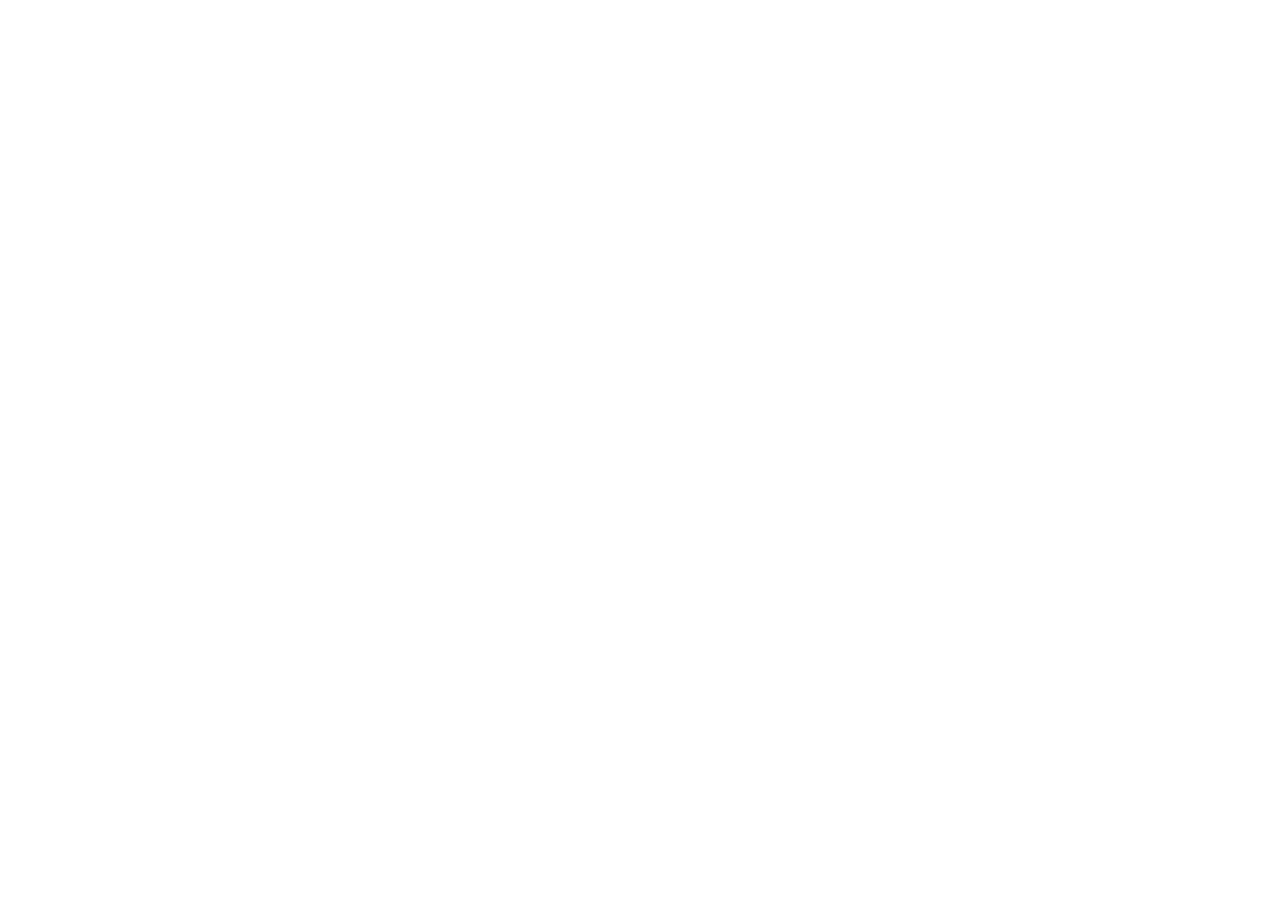
==== dmit-1530-assignment-1-start/dmit-1530-assignment-1-start/index.html @ 9fdade99 "Initial commit" ====
<!DOCTYPE html>
<html lang="en">
<head>
    <meta charset="UTF-8">
    <meta name="viewport" content="width=device-width, initial-scale=1.0">

    <!-- Additional Meta Information -->
    <meta name="author" content="">
    <meta name="description" content="">

    <title>Document</title>

    <!-- Stylesheets -->
</head>
<body>
    
</body>
</html>
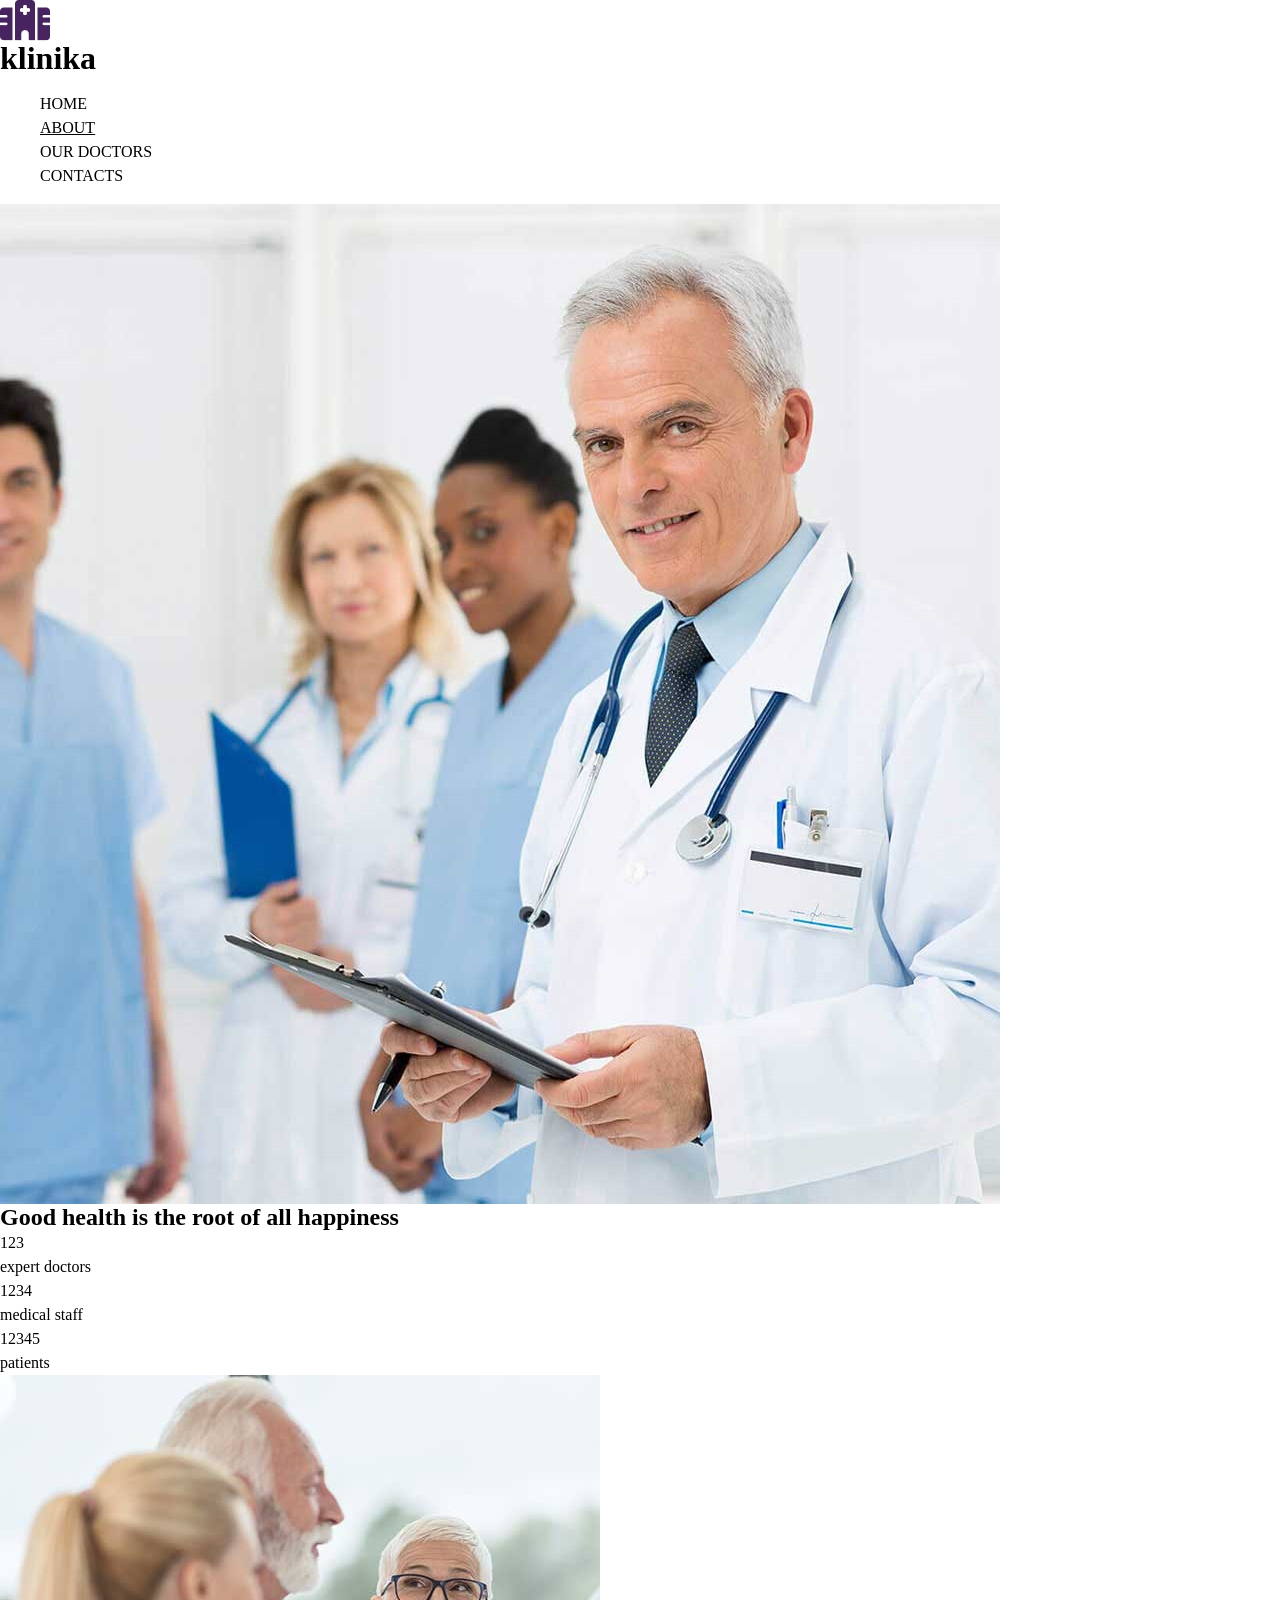
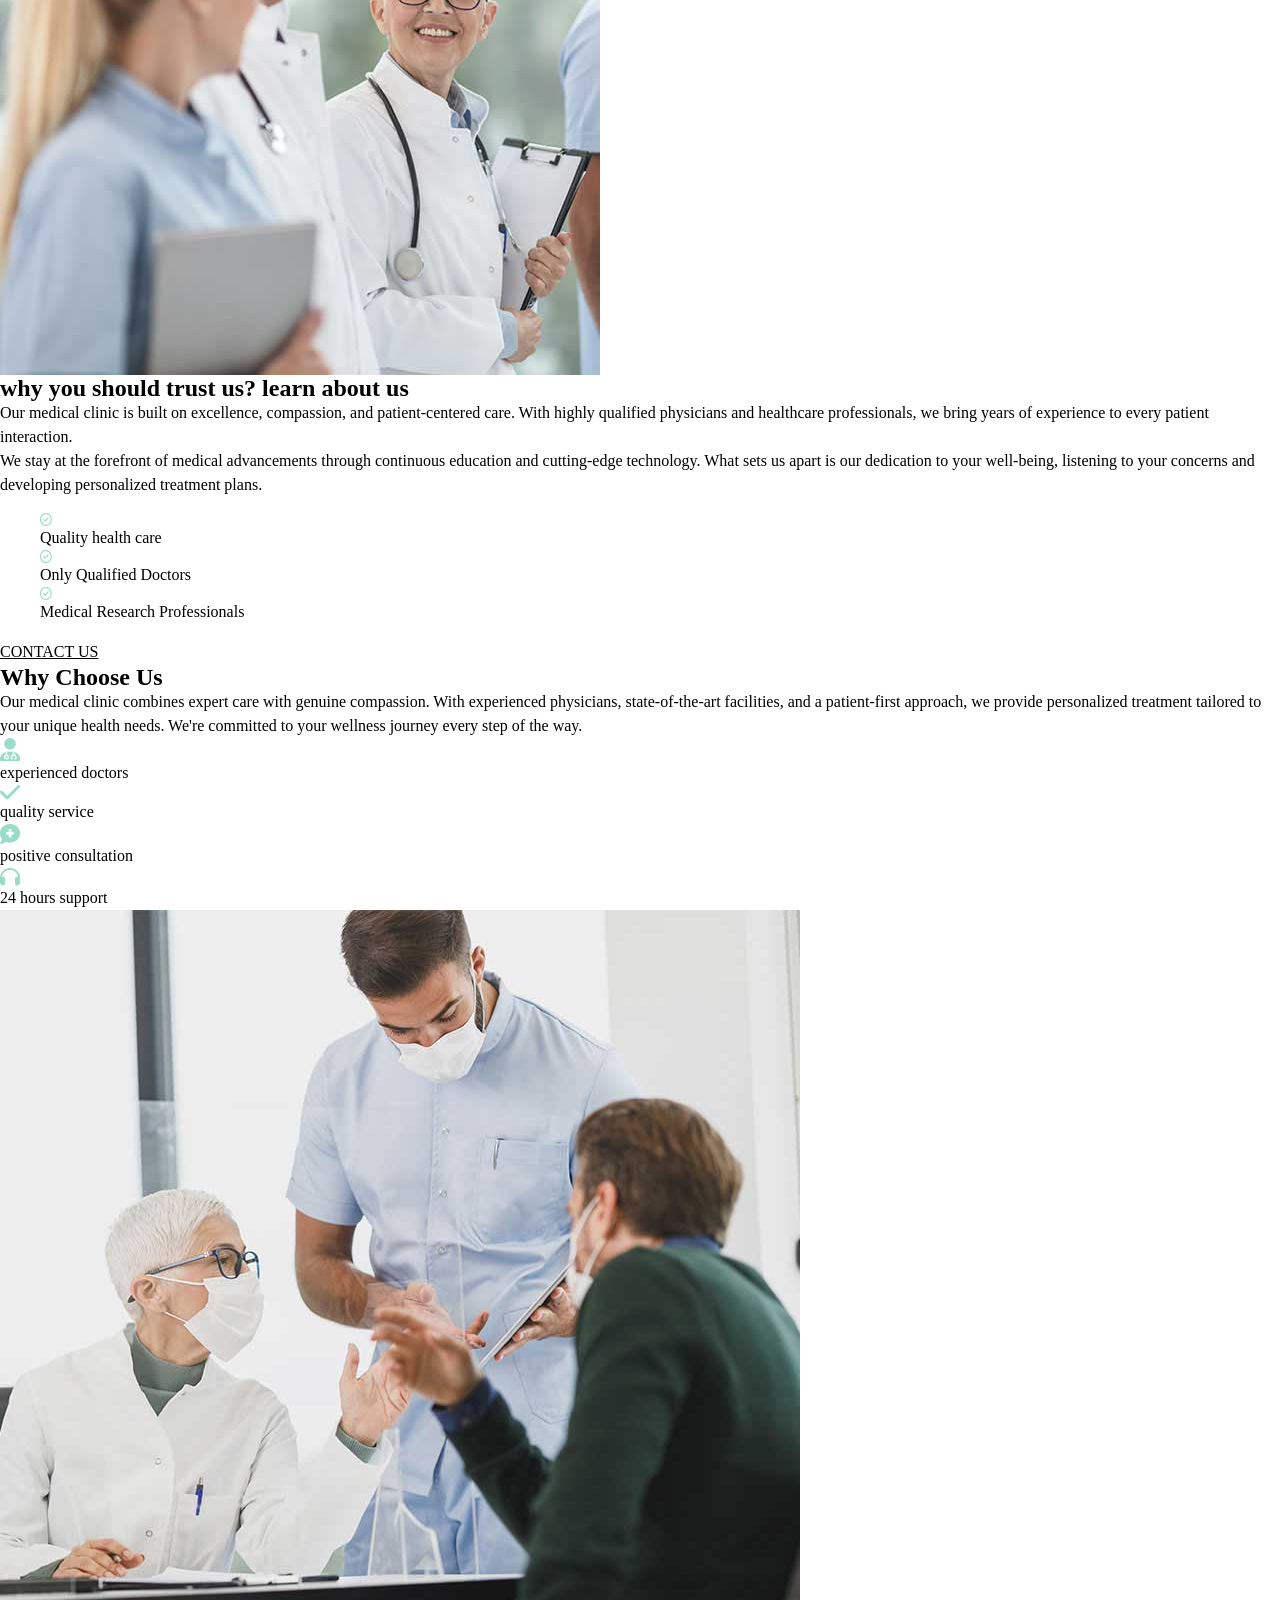
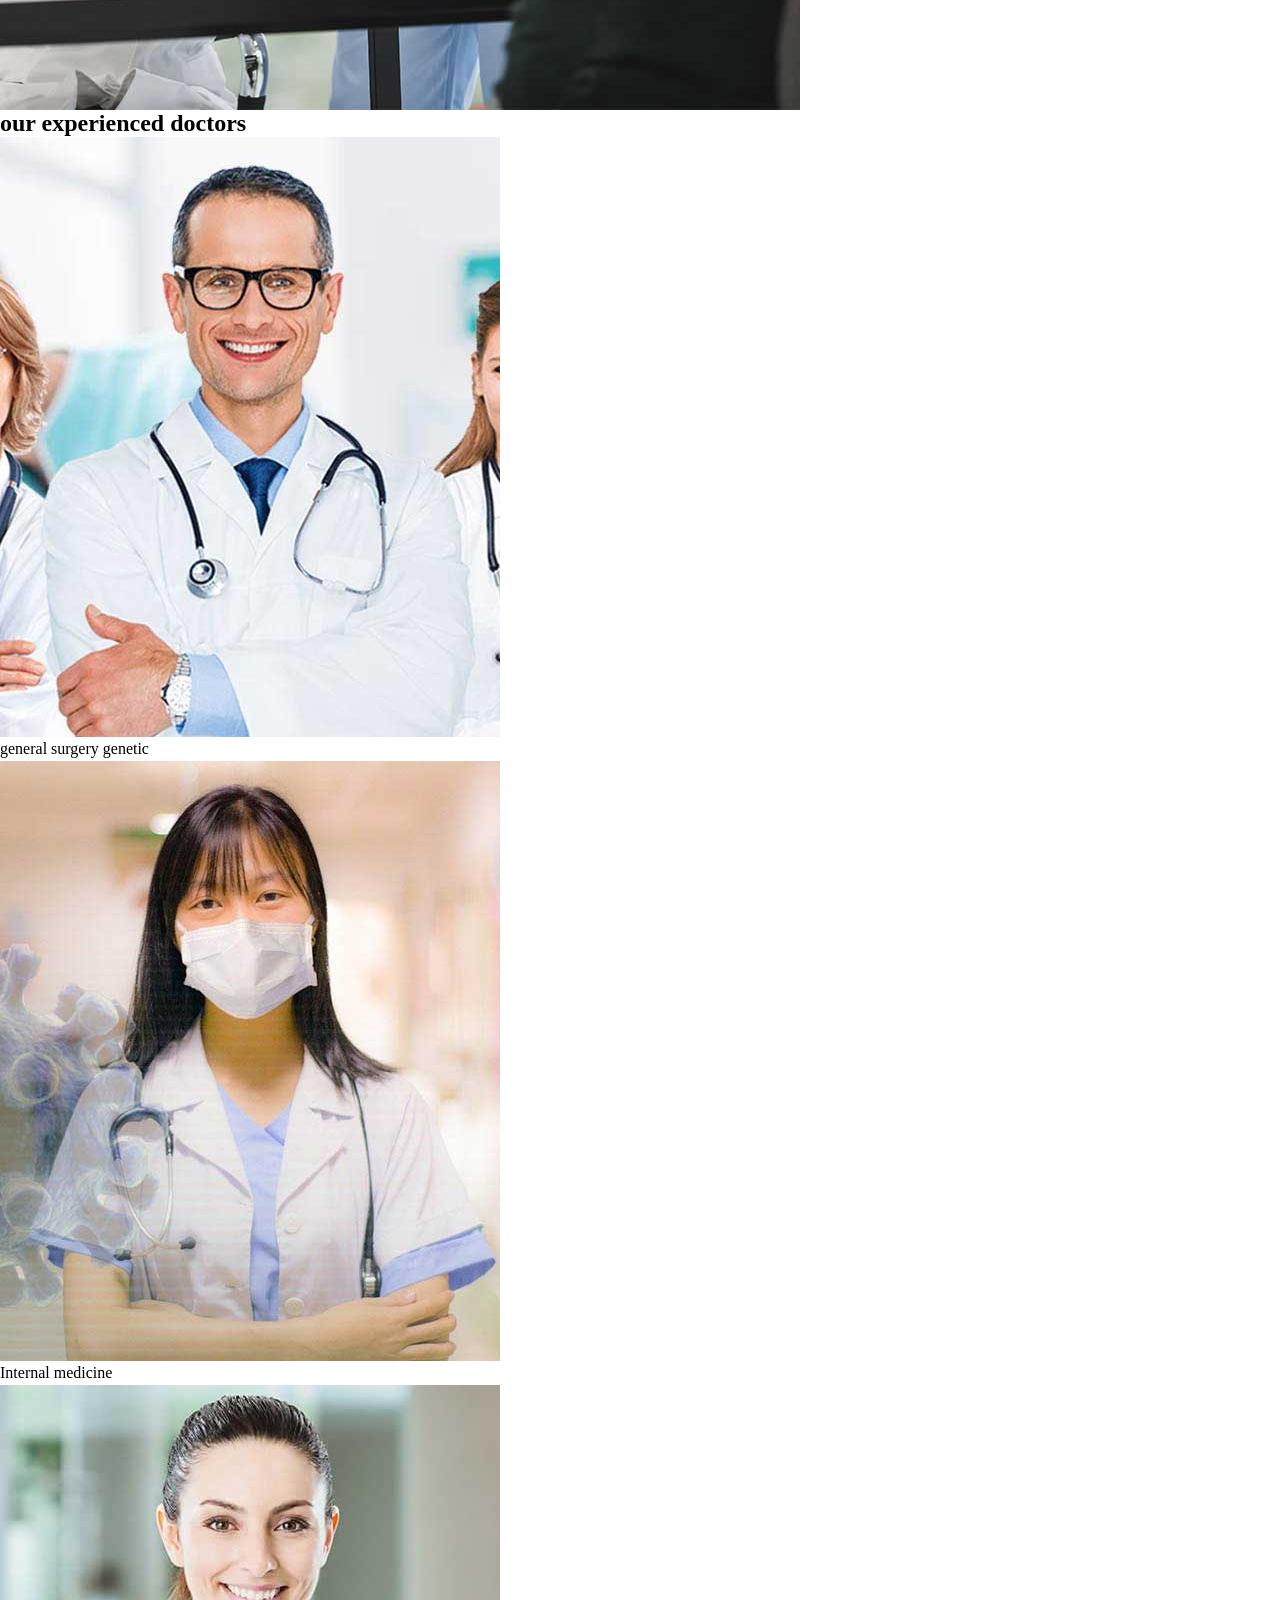
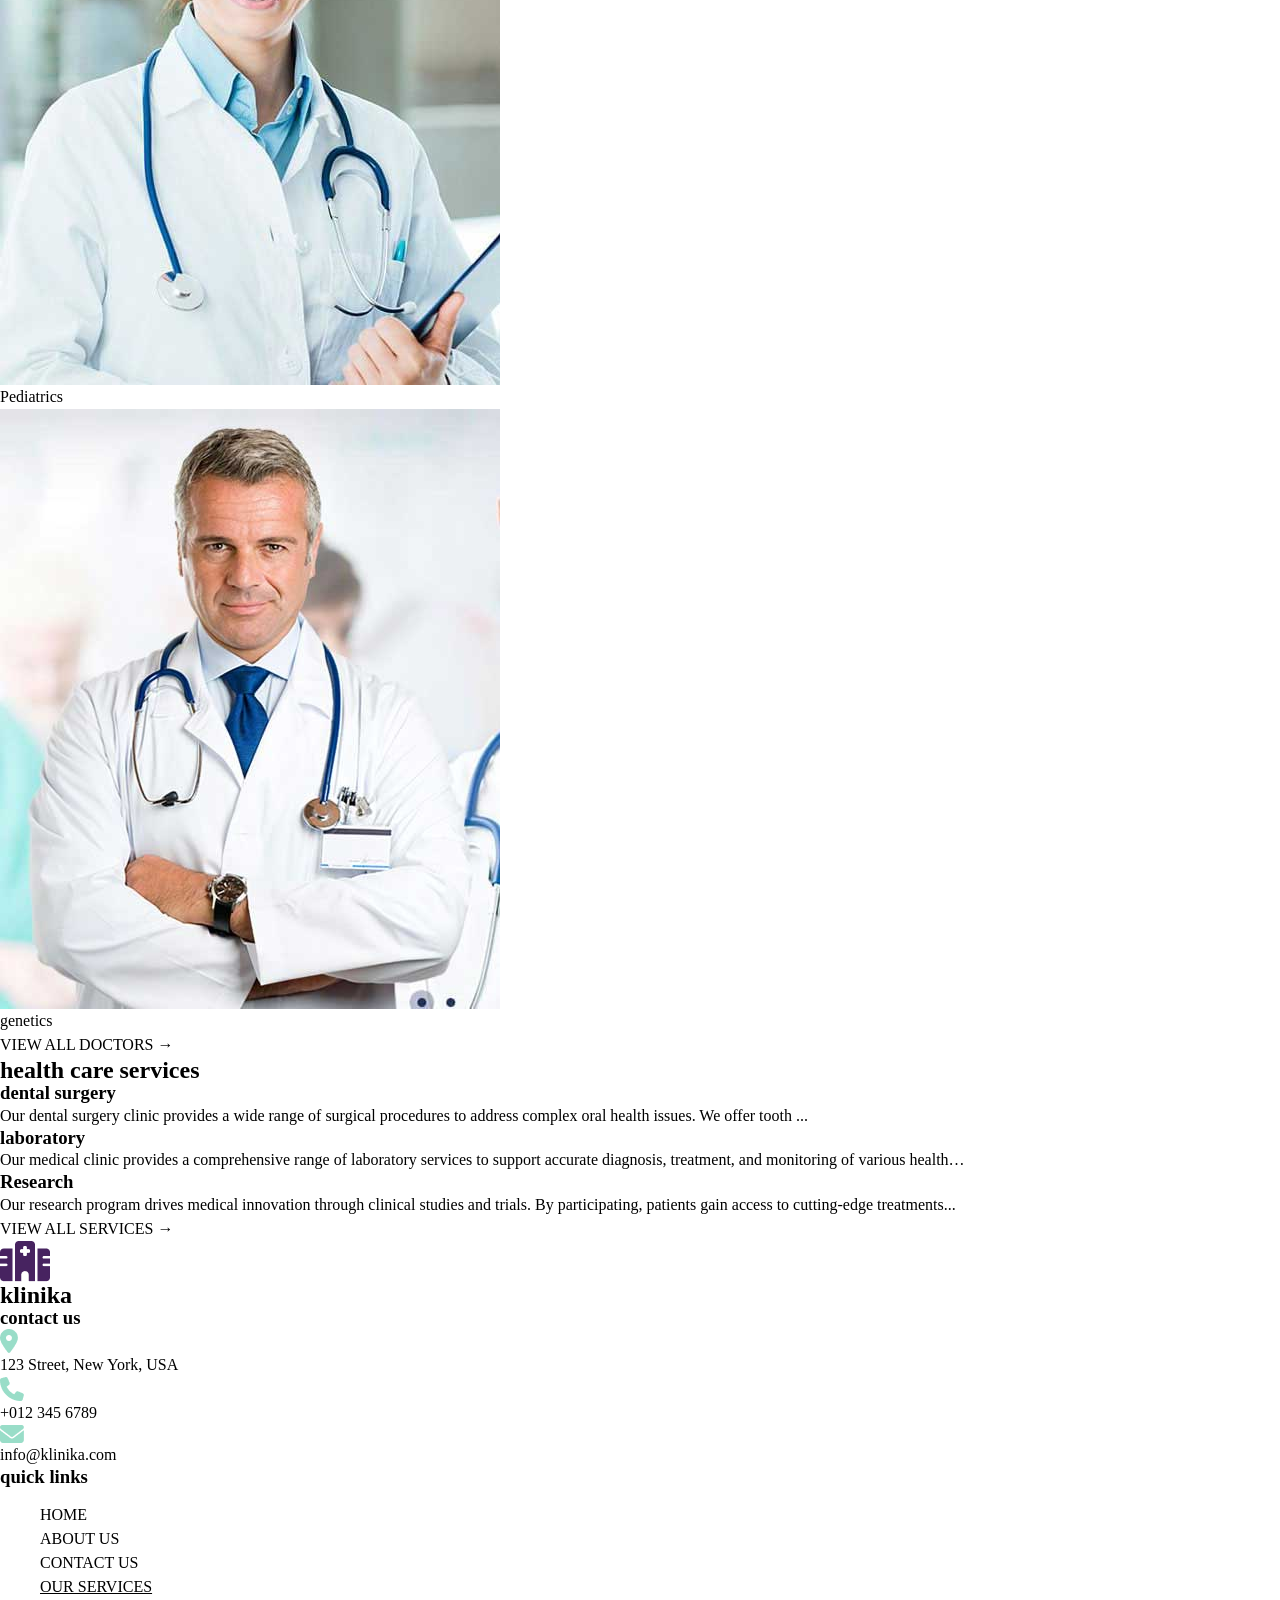
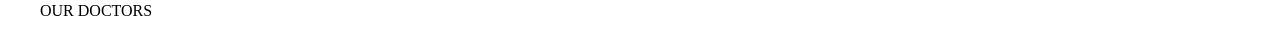
==== commit 52dc6416: "adding old code folder to new one just adding the code from previous one" ====
--- a/dmit-1530-assignment-1-start/dmit-1530-assignment-1-start/index.html
+++ b/dmit-1530-assignment-1-start/dmit-1530-assignment-1-start/index.html
@@ -1,18 +1,202 @@
 <!DOCTYPE html>
 <html lang="en">
+
 <head>
     <meta charset="UTF-8">
     <meta name="viewport" content="width=device-width, initial-scale=1.0">
 
     <!-- Additional Meta Information -->
-    <meta name="author" content="">
-    <meta name="description" content="">
-
-    <title>Document</title>
+    <meta name="author" content="mahdi">
+    <meta name="description" content="klinika">
+
+    <title>klinika</title>
 
     <!-- Stylesheets -->
+    <link rel="stylesheet" href="css/reset.css">
+    <link rel="stylesheet" href="css/styles.css">
 </head>
+
 <body>
-    
+    <header>
+        <div>
+            <img src="img/klinika-logo.png" alt="klinika's logo">
+            <h1>klinika</h1>
+            <nav>
+                <ul>
+                    <li>HOME</li>
+                    <li><a href="about-us.html" target="_self">ABOUT</a></li>
+                    <li>OUR DOCTORS</li>
+                    <li>CONTACTS</li>
+                </ul>
+            </nav>
+        </div>
+    </header>
+
+    <main>
+        <section>
+            <img src="img/doctors.jpg" alt="two doctors and two nurses">
+            <h2>Good health is the root of all happiness</h2>
+            <div>
+                <div>
+                    <p>123</p>
+                    <p>expert doctors</p>
+                </div>
+
+                <div>
+                    <p>1234</p>
+                    <p>medical staff</p>
+                </div>
+
+                <div>
+                    <p>12345</p>
+                    <p>patients</p>
+                </div>
+            </div>
+        </section>
+
+        <section>
+            <img src="img/two-doctors-one-nurse.jpg" alt="two doctors and one nurse walking and talking">
+            <h2>why you should trust us? learn about us</h2>
+            <p>Our medical clinic is built on excellence, compassion, and patient-centered care. With highly qualified
+                physicians and healthcare professionals, we bring years of experience to every patient interaction.</p>
+
+            <p>We stay at the forefront of medical advancements through continuous education and cutting-edge
+                technology. What sets us apart is our dedication to your well-being, listening to your concerns and
+                developing personalized treatment plans.</p>
+
+            <ul>
+                <div>
+                    <img src="img/circular-checkbox.png" alt="circular checkbox icon">
+                    <li>Quality health care</li>
+                </div>
+
+                <div>
+                    <img src="img/circular-checkbox.png" alt="circular checkbox icon">
+                    <li>Only Qualified Doctors</li>
+                </div>
+
+                <div>
+                    <img src="img/circular-checkbox.png" alt="circular checkbox icon">
+                    <li>Medical Research Professionals</li>
+                </div>
+            </ul>
+
+            <a href="">CONTACT US</a>
+        </section>
+
+        <section>
+            <h2>Why Choose Us</h2>
+            <p>Our medical clinic combines expert care with genuine compassion. With experienced physicians,
+                state-of-the-art facilities, and a patient-first approach, we provide personalized treatment tailored to
+                your unique health needs. We're committed to your wellness journey every step of the way.</p>
+
+            <div>
+                <div>
+                    <img src="img/person-icon.png" alt="icon of a person">
+                    <p>experienced doctors</p>
+                </div>
+
+                <div>
+                    <img src="img/check-mark-icon.png" alt="check mark icon">
+                    <p>quality service</p>
+                </div>
+                <div>
+                    <img src="img/speech-bubble-icon.png" alt="icon of a speech bubble">
+                    <p>positive consultation</p>
+                </div>
+                <div>
+                    <img src="img/headset-icon.png" alt="icon of a headset">
+                    <p>24 hours support</p>
+                </div>
+            </div>
+
+            <img src="img/doctor-nurse-patient.jpg" alt="doctor and nurse talking with a patient">
+        </section>
+
+        <section>
+            <h2>our experienced doctors</h2>
+
+            <div>
+                <img src="img/doctor-abram.jpg" alt="doctor abram">
+                <p>general surgery genetic</p>
+            </div>
+            <div>
+                <img src="img/doctor-blooms.jpg" alt="Doctor Blooms">
+                <P>Internal medicine</P>
+            </div>
+            <div>
+                <img src="img/doctor-carre.jpg" alt="Doctor Carre">
+                <p>Pediatrics</p>
+            </div>
+            <div>
+                <img src="img/doctor-davis.jpg" alt="Doctor Davis">
+                <p>genetics</p>
+            </div>
+
+            <p>VIEW ALL DOCTORS &rarr;</p>
+        </section>
+
+        <section>
+            <h2>health care services</h2>
+
+            <section>
+                <h3>dental surgery</h3>
+                <p>Our dental surgery clinic provides a wide range of surgical procedures to address complex oral health
+                    issues. We offer tooth ...</p>
+            </section>
+            <section>
+                <h3>laboratory</h3>
+                <p>Our medical clinic provides a comprehensive range of laboratory services to support accurate
+                    diagnosis, treatment, and monitoring of various health…</p>
+            </section>
+            <section>
+                <h3>Research</h3>
+                <p>Our research program drives medical innovation through clinical studies and trials. By participating,
+                    patients gain access to cutting-edge treatments...</p>
+            </section>
+
+            <p>VIEW ALL SERVICES &rarr;</p>
+        </section>
+    </main>
+
+    <footer>
+        <div>
+            <img src="img/klinika-logo.png" alt="klinika's logo">
+            <h2>klinika</h2>
+        </div>
+
+        <section>
+            <h3>contact us</h3>
+
+            <div>
+                <img src="img/location-icon.png" alt="location icon">
+                <p>123 Street, New York, USA</p>
+            </div>
+
+            <div>
+                <img src="img/phone-icon.png" alt="phone icon">
+                <p>+012 345 6789</p>
+            </div>
+
+            <div>
+                <img src="img/email-icon.png" alt="email icon">
+                <p>info@klinika.com</p>
+            </div>
+        </section>
+
+        <section>
+            <h3>quick links</h3>
+            <nav>
+                <ul>
+                    <li>HOME</li>
+                    <li>ABOUT US</li>
+                    <li>CONTACT US</li>
+                    <li><a href="about-us.html" target="_self">OUR SERVICES</a></li>
+                    <li>OUR DOCTORS</li>
+                </ul>
+            </nav>
+        </section>
+    </footer>
 </body>
+
 </html>
--- a/dmit-1530-assignment-1-start/dmit-1530-assignment-1-start/css/styles.css
+++ b/dmit-1530-assignment-1-start/dmit-1530-assignment-1-start/css/styles.css
@@ -0,0 +1,17 @@
+:root {
+    --background: white;
+
+    --inner-background: #472360;
+
+    --text: #1E2019;
+
+    --texts-background: #F8F2F8;
+
+    --icons: #99DDC8;
+
+    --close-purple: #DDC4DD;
+
+    --card-texts: #EFF5FF;
+
+    --nth-text: #1B2C51;
+}
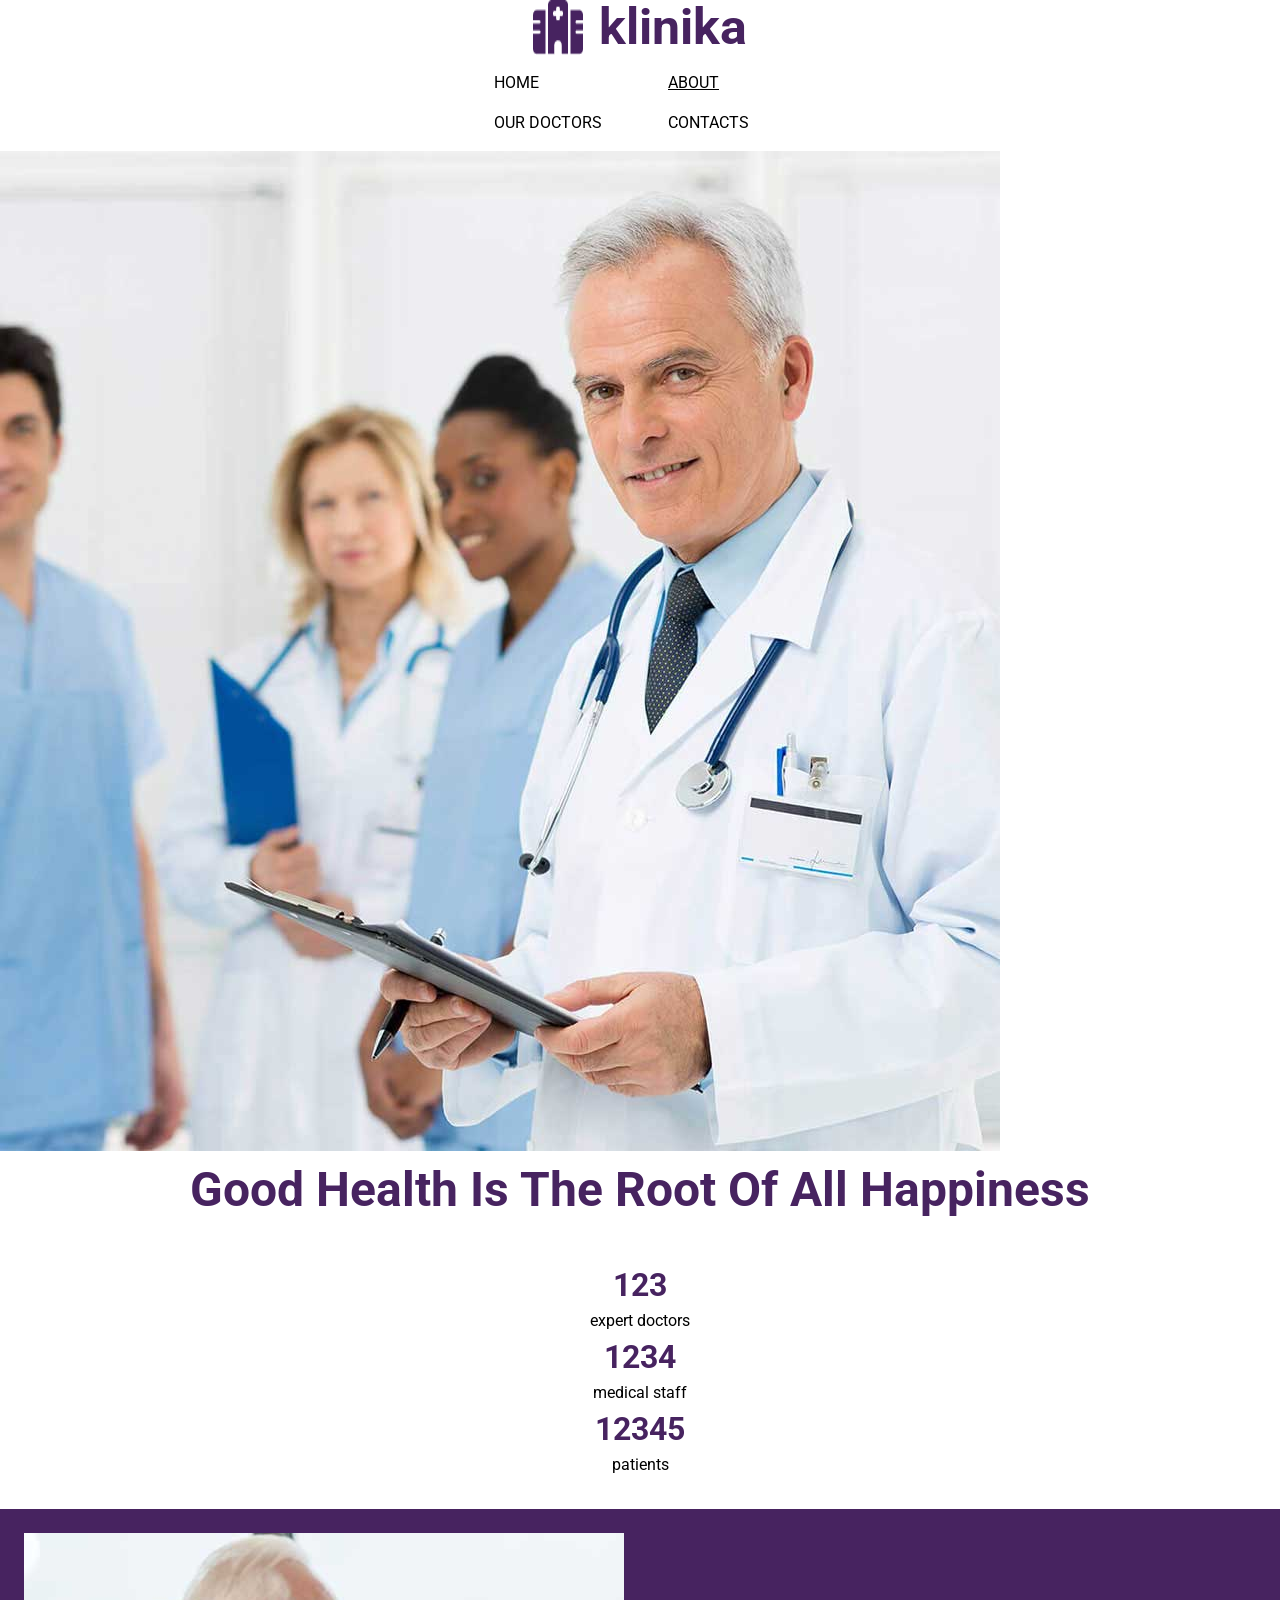
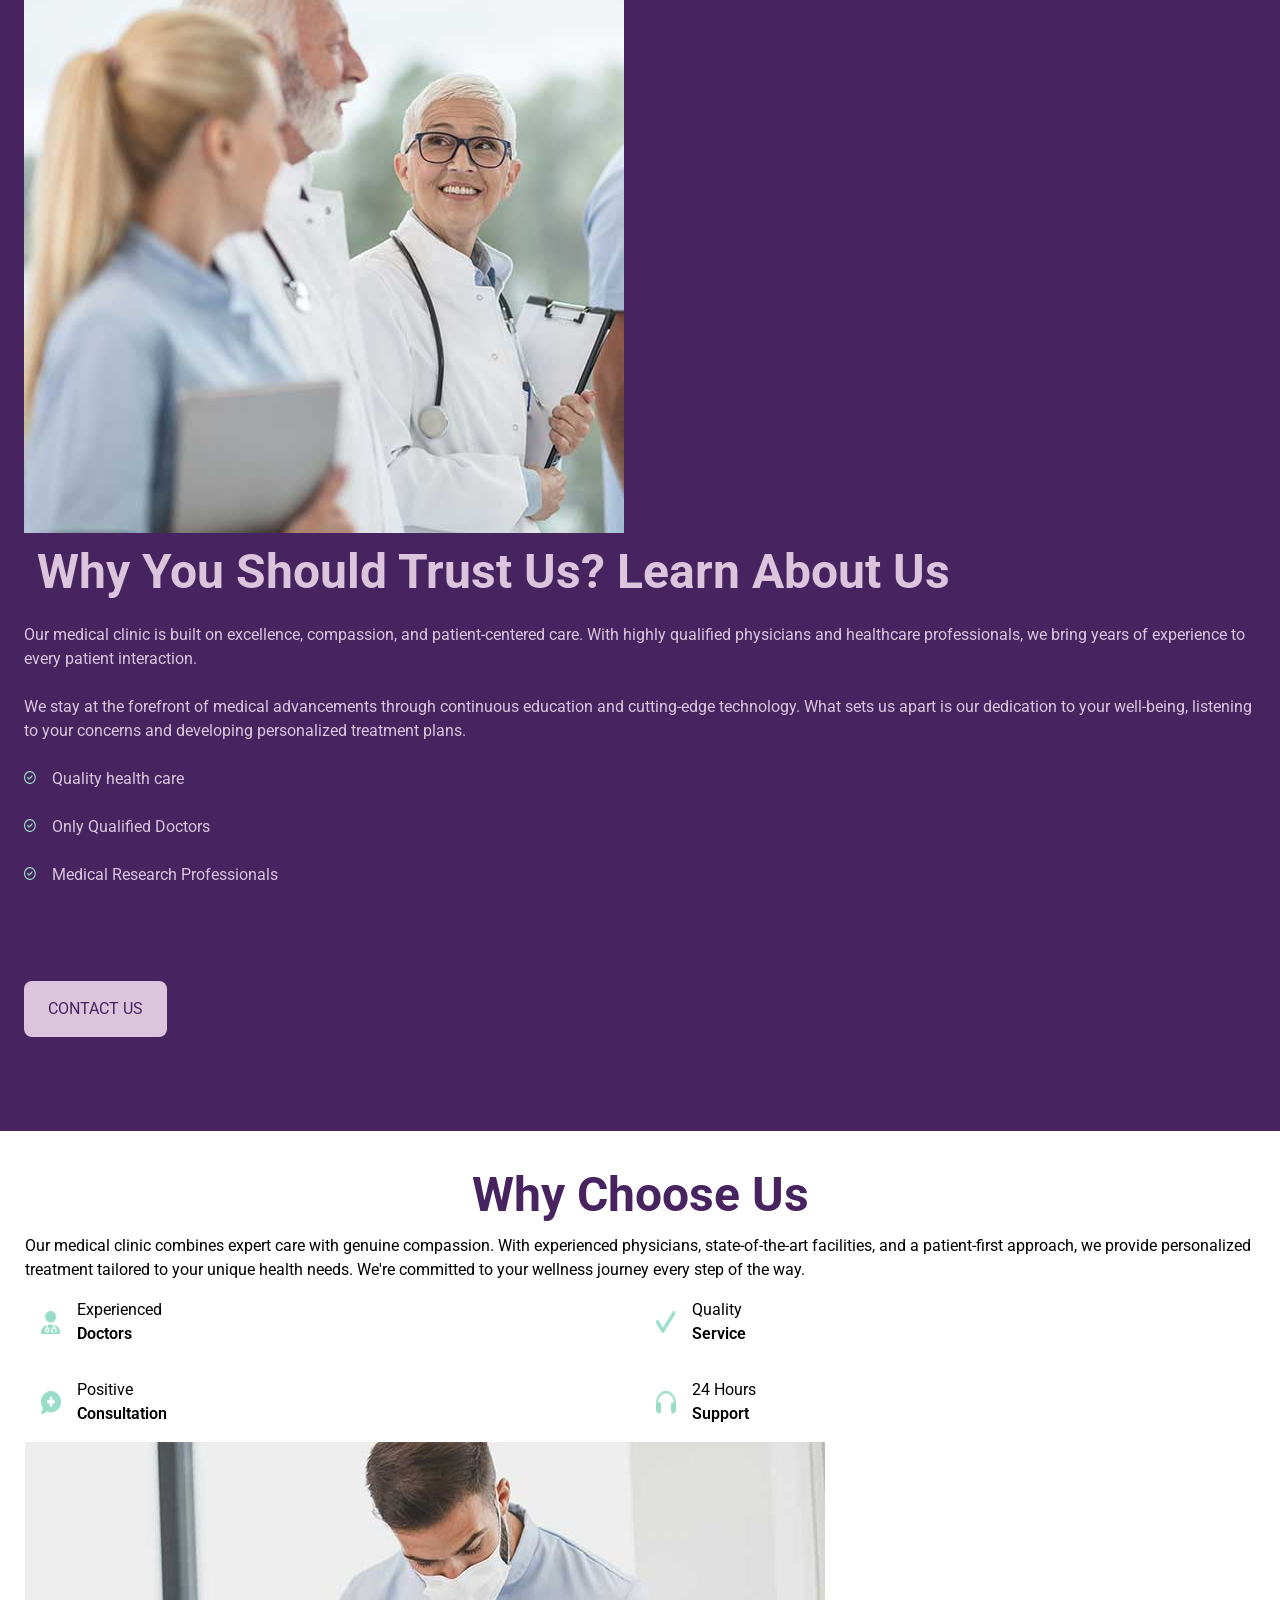
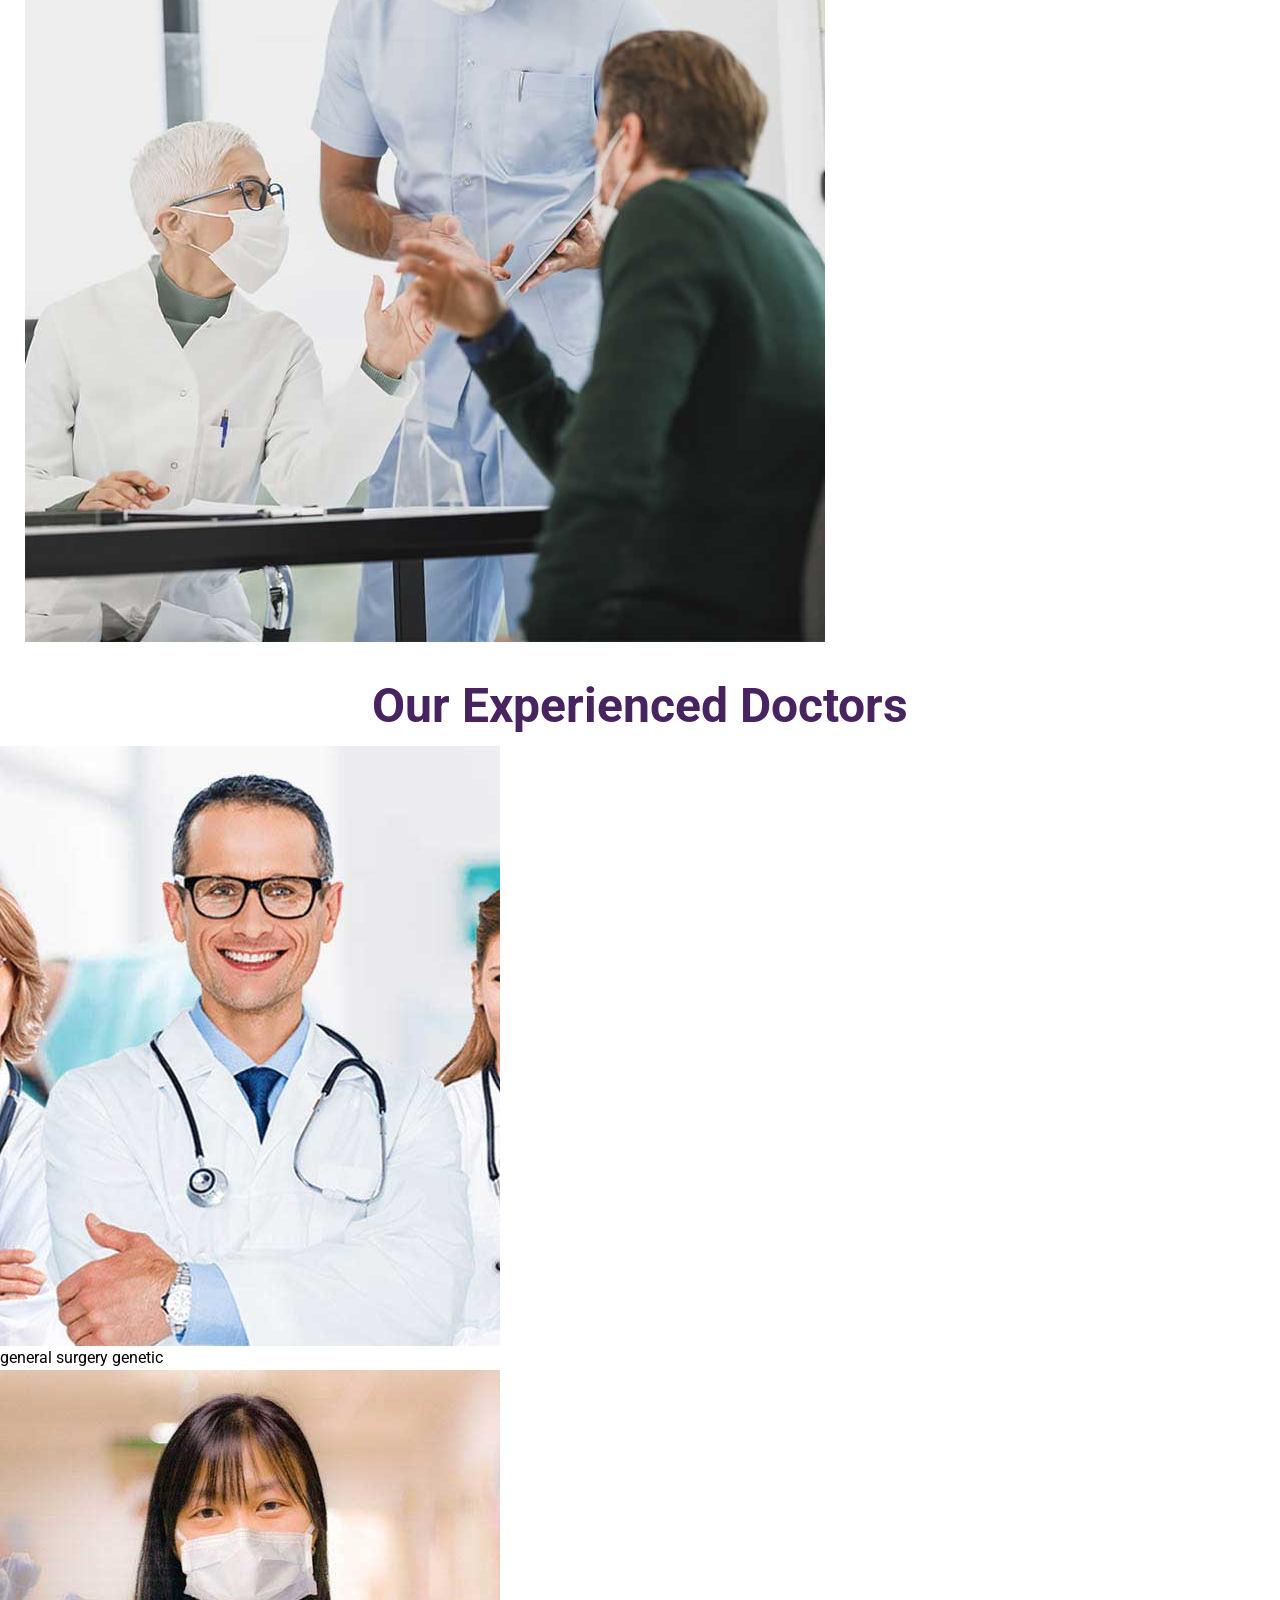
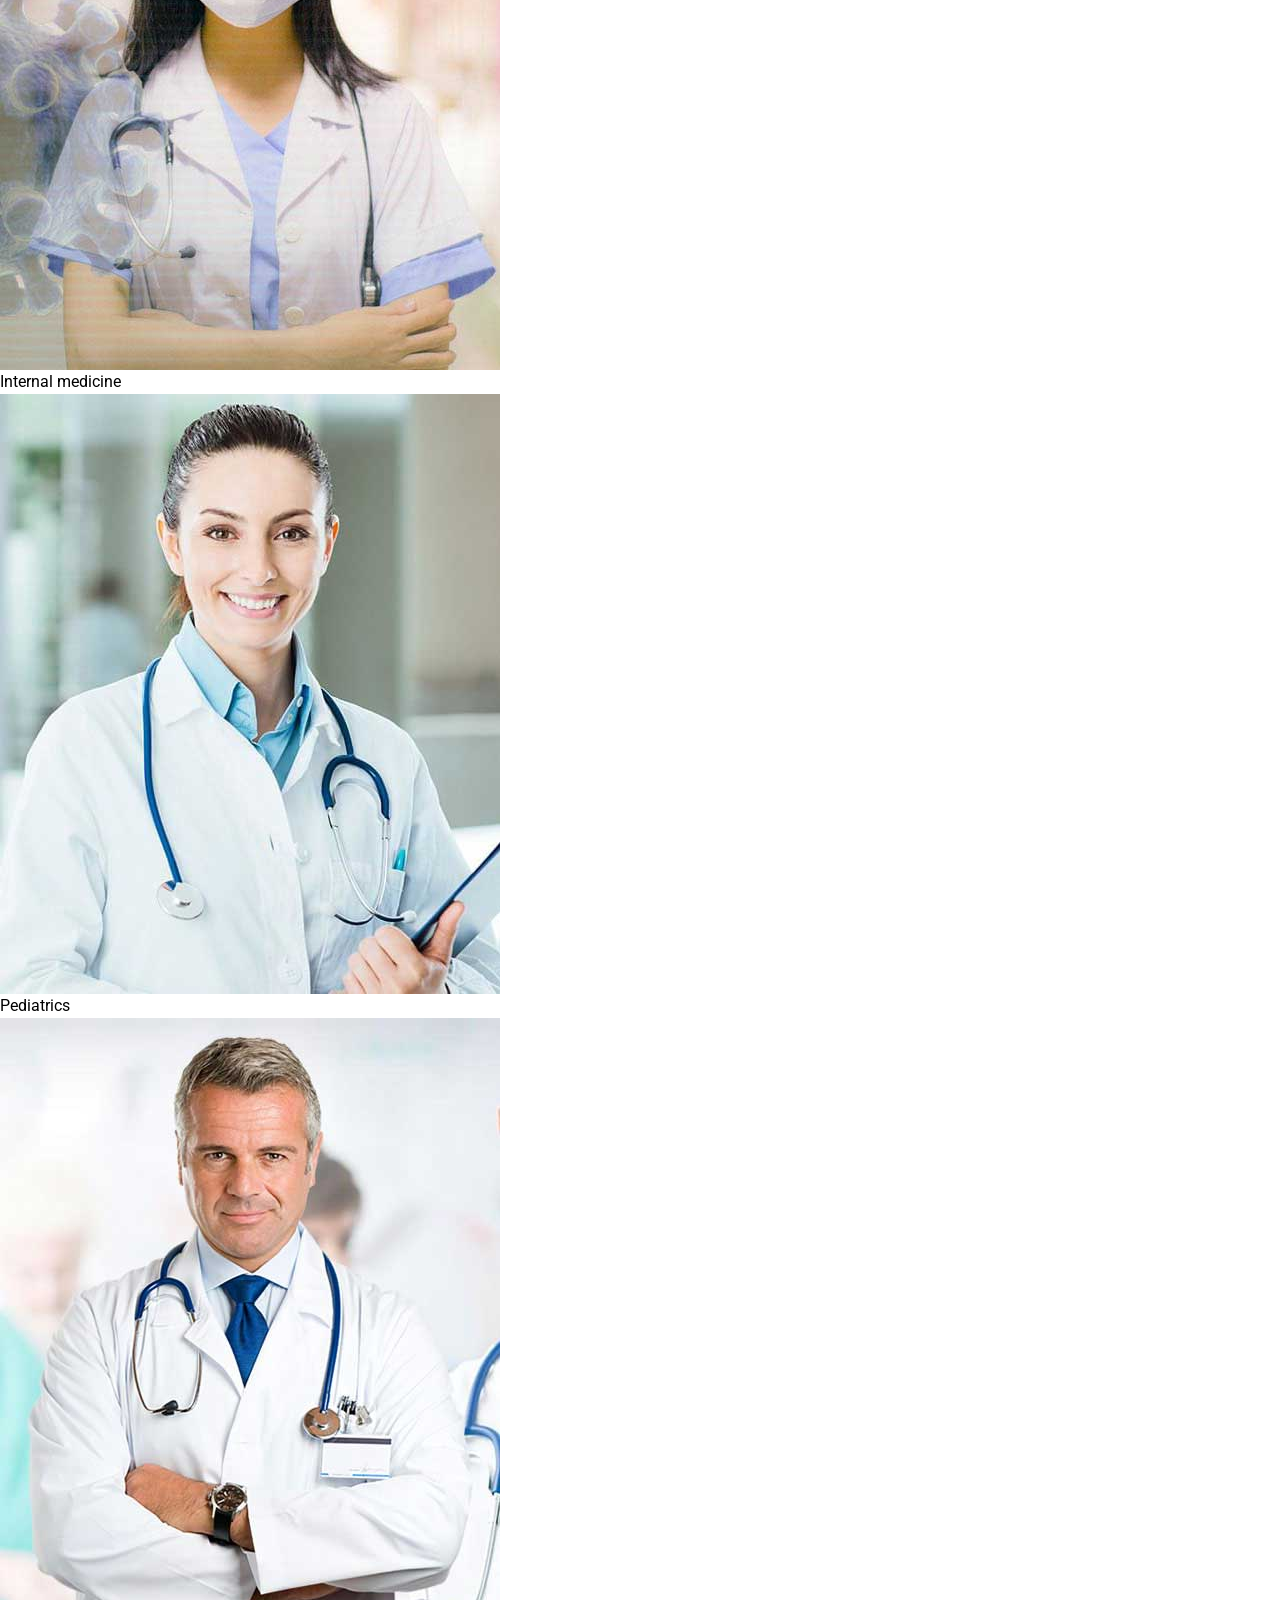
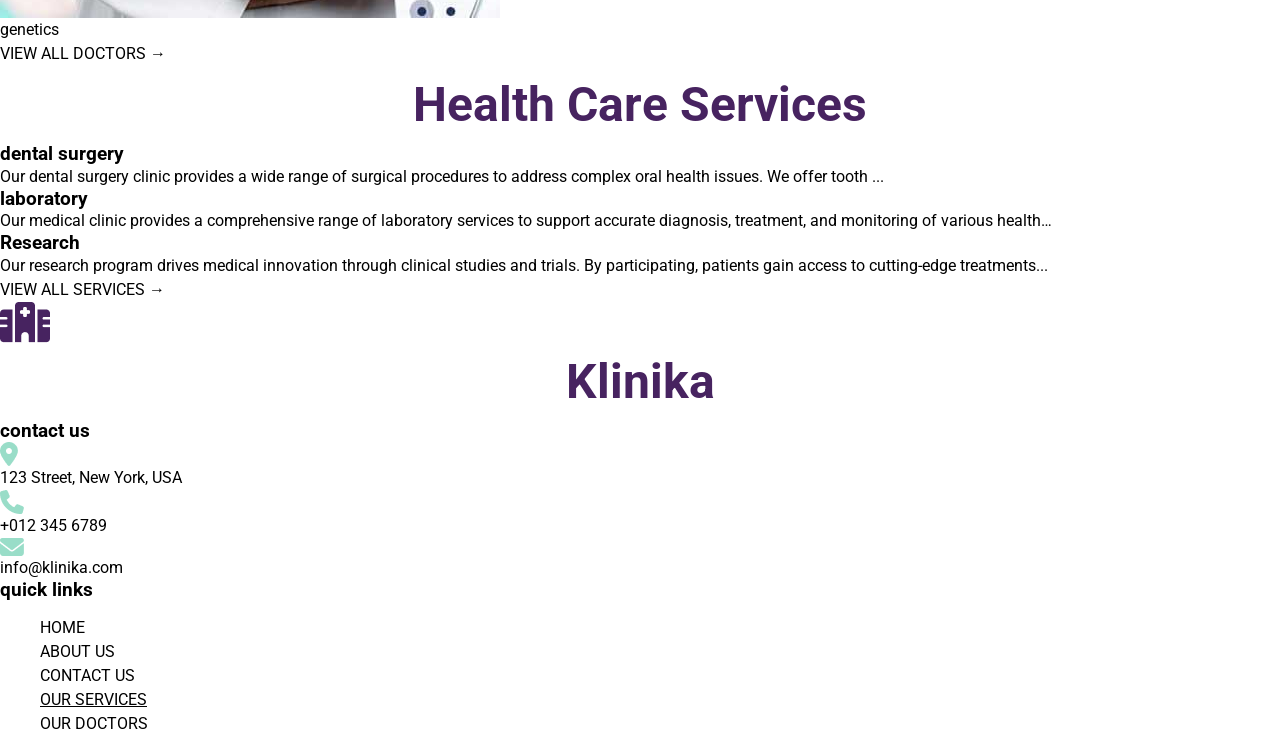
==== commit 32dbe94d: "a ton of changes. css addition. adding class names, rewriting html for styling purposes too many cha" ====
--- a/dmit-1530-assignment-1-start/dmit-1530-assignment-1-start/index.html
+++ b/dmit-1530-assignment-1-start/dmit-1530-assignment-1-start/index.html
@@ -14,13 +14,20 @@
     <!-- Stylesheets -->
     <link rel="stylesheet" href="css/reset.css">
     <link rel="stylesheet" href="css/styles.css">
+
+    <link rel="preconnect" href="https://fonts.googleapis.com">
+    <link rel="preconnect" href="https://fonts.gstatic.com" crossorigin>
+    <link href="https://fonts.googleapis.com/css2?family=Roboto:ital,wght@0,100..900;1,100..900&display=swap"
+        rel="stylesheet">
 </head>
 
 <body>
-    <header>
-        <div>
-            <img src="img/klinika-logo.png" alt="klinika's logo">
-            <h1>klinika</h1>
+    <div class="container">
+        <header>
+            <div>
+                <img src="img/klinika-logo.png" alt="klinika's logo">
+                <h1>klinika</h1>
+            </div>
             <nav>
                 <ul>
                     <li>HOME</li>
@@ -29,174 +36,155 @@
                     <li>CONTACTS</li>
                 </ul>
             </nav>
-        </div>
-    </header>
+        </header>
+        <main>
+            <section>
+                <img src="img/doctors.jpg" alt="two doctors and two nurses">
+                <h2>Good health is the root of all happiness</h2>
+                <div class="numbers">
+                    <div>
+                        <p>123</p>
+                        <p>expert doctors</p>
+                    </div>
+                    <div>
+                        <p>1234</p>
+                        <p>medical staff</p>
+                    </div>
+                    <div>
+                        <p>12345</p>
+                        <p>patients</p>
+                    </div>
+                </div>
+            </section>
+            <section class="us">
+                <img src="img/two-doctors-one-nurse.jpg" alt="two doctors and one nurse walking and talking">
+                <h2>why you should trust us? learn about us</h2>
+                <p>Our medical clinic is built on excellence, compassion, and patient-centered care. With highly
+                    qualified
+                    physicians and healthcare professionals, we bring years of experience to every patient interaction.
+                </p>
+                <p>We stay at the forefront of medical advancements through continuous education and cutting-edge
+                    technology. What sets us apart is our dedication to your well-being, listening to your concerns and
+                    developing personalized treatment plans.</p>
+                <div class="flex">
+                    <div>
+                        <img src="img/circular-checkbox.png" alt="circular checkbox icon">
+                        <p>Quality health care</p>
+                    </div>
+                    <div>
+                        <img src="img/circular-checkbox.png" alt="circular checkbox icon">
+                        <p>Only Qualified Doctors</p>
+                    </div>
+                    <div>
+                        <img src="img/circular-checkbox.png" alt="circular checkbox icon">
+                        <p>Medical Research Professionals</p>
+                    </div>
 
-    <main>
-        <section>
-            <img src="img/doctors.jpg" alt="two doctors and two nurses">
-            <h2>Good health is the root of all happiness</h2>
-            <div>
+                    <a href="#">CONTACT US</a>
+                </div>
+            </section>
+            <section class="choose-us">
+                <h2>Why Choose Us</h2>
+                <p>Our medical clinic combines expert care with genuine compassion. With experienced physicians,
+                    state-of-the-art facilities, and a patient-first approach, we provide personalized treatment
+                    tailored to
+                    your unique health needs. We're committed to your wellness journey every step of the way.</p>
+                <div class="icons">
+                    <div>
+                        <img src="img/person-icon.png" alt="icon of a person">
+                        <p>experienced <span>doctors</span></p>
+                    </div>
+                    <div>
+                        <img src="img/check-mark-icon.png" alt="check mark icon">
+                        <p>quality <span>service</span></p>
+                    </div>
+                    <div>
+                        <img src="img/speech-bubble-icon.png" alt="icon of a speech bubble">
+                        <p>positive <span>consultation</span></p>
+                    </div>
+                    <div>
+                        <img src="img/headset-icon.png" alt="icon of a headset">
+                        <p>24 hours <span>support</span></p>
+                    </div>
+                </div>
+                <img src="img/doctor-nurse-patient.jpg" alt="doctor and nurse talking with a patient">
+            </section>
+            <section>
+                <h2>our experienced doctors</h2>
                 <div>
-                    <p>123</p>
-                    <p>expert doctors</p>
-                </div>
-
-                <div>
-                    <p>1234</p>
-                    <p>medical staff</p>
-                </div>
-
-                <div>
-                    <p>12345</p>
-                    <p>patients</p>
-                </div>
-            </div>
-        </section>
-
-        <section>
-            <img src="img/two-doctors-one-nurse.jpg" alt="two doctors and one nurse walking and talking">
-            <h2>why you should trust us? learn about us</h2>
-            <p>Our medical clinic is built on excellence, compassion, and patient-centered care. With highly qualified
-                physicians and healthcare professionals, we bring years of experience to every patient interaction.</p>
-
-            <p>We stay at the forefront of medical advancements through continuous education and cutting-edge
-                technology. What sets us apart is our dedication to your well-being, listening to your concerns and
-                developing personalized treatment plans.</p>
-
-            <ul>
-                <div>
-                    <img src="img/circular-checkbox.png" alt="circular checkbox icon">
-                    <li>Quality health care</li>
-                </div>
-
-                <div>
-                    <img src="img/circular-checkbox.png" alt="circular checkbox icon">
-                    <li>Only Qualified Doctors</li>
-                </div>
-
-                <div>
-                    <img src="img/circular-checkbox.png" alt="circular checkbox icon">
-                    <li>Medical Research Professionals</li>
-                </div>
-            </ul>
-
-            <a href="">CONTACT US</a>
-        </section>
-
-        <section>
-            <h2>Why Choose Us</h2>
-            <p>Our medical clinic combines expert care with genuine compassion. With experienced physicians,
-                state-of-the-art facilities, and a patient-first approach, we provide personalized treatment tailored to
-                your unique health needs. We're committed to your wellness journey every step of the way.</p>
-
-            <div>
-                <div>
-                    <img src="img/person-icon.png" alt="icon of a person">
-                    <p>experienced doctors</p>
-                </div>
-
-                <div>
-                    <img src="img/check-mark-icon.png" alt="check mark icon">
-                    <p>quality service</p>
+                    <img src="img/doctor-abram.jpg" alt="doctor abram">
+                    <p>general surgery genetic</p>
                 </div>
                 <div>
-                    <img src="img/speech-bubble-icon.png" alt="icon of a speech bubble">
-                    <p>positive consultation</p>
+                    <img src="img/doctor-blooms.jpg" alt="Doctor Blooms">
+                    <P>Internal medicine</P>
                 </div>
                 <div>
-                    <img src="img/headset-icon.png" alt="icon of a headset">
-                    <p>24 hours support</p>
+                    <img src="img/doctor-carre.jpg" alt="Doctor Carre">
+                    <p>Pediatrics</p>
                 </div>
-            </div>
-
-            <img src="img/doctor-nurse-patient.jpg" alt="doctor and nurse talking with a patient">
-        </section>
-
-        <section>
-            <h2>our experienced doctors</h2>
-
-            <div>
-                <img src="img/doctor-abram.jpg" alt="doctor abram">
-                <p>general surgery genetic</p>
-            </div>
-            <div>
-                <img src="img/doctor-blooms.jpg" alt="Doctor Blooms">
-                <P>Internal medicine</P>
-            </div>
-            <div>
-                <img src="img/doctor-carre.jpg" alt="Doctor Carre">
-                <p>Pediatrics</p>
-            </div>
-            <div>
-                <img src="img/doctor-davis.jpg" alt="Doctor Davis">
-                <p>genetics</p>
-            </div>
-
-            <p>VIEW ALL DOCTORS &rarr;</p>
-        </section>
-
-        <section>
-            <h2>health care services</h2>
-
-            <section>
-                <h3>dental surgery</h3>
-                <p>Our dental surgery clinic provides a wide range of surgical procedures to address complex oral health
-                    issues. We offer tooth ...</p>
+                <div>
+                    <img src="img/doctor-davis.jpg" alt="Doctor Davis">
+                    <p>genetics</p>
+                </div>
+                <p>VIEW ALL DOCTORS &rarr;</p>
             </section>
             <section>
-                <h3>laboratory</h3>
-                <p>Our medical clinic provides a comprehensive range of laboratory services to support accurate
-                    diagnosis, treatment, and monitoring of various health…</p>
+                <h2>health care services</h2>
+                <section>
+                    <h3>dental surgery</h3>
+                    <p>Our dental surgery clinic provides a wide range of surgical procedures to address complex oral
+                        health
+                        issues. We offer tooth ...</p>
+                </section>
+                <section>
+                    <h3>laboratory</h3>
+                    <p>Our medical clinic provides a comprehensive range of laboratory services to support accurate
+                        diagnosis, treatment, and monitoring of various health…</p>
+                </section>
+                <section>
+                    <h3>Research</h3>
+                    <p>Our research program drives medical innovation through clinical studies and trials. By
+                        participating,
+                        patients gain access to cutting-edge treatments...</p>
+                </section>
+                <p>VIEW ALL SERVICES &rarr;</p>
+            </section>
+        </main>
+        <footer>
+            <div>
+                <img src="img/klinika-logo.png" alt="klinika's logo">
+                <h2>klinika</h2>
+            </div>
+            <section>
+                <h3>contact us</h3>
+                <div>
+                    <img src="img/location-icon.png" alt="location icon">
+                    <p>123 Street, New York, USA</p>
+                </div>
+                <div>
+                    <img src="img/phone-icon.png" alt="phone icon">
+                    <p>+012 345 6789</p>
+                </div>
+                <div>
+                    <img src="img/email-icon.png" alt="email icon">
+                    <p>info@klinika.com</p>
+                </div>
             </section>
             <section>
-                <h3>Research</h3>
-                <p>Our research program drives medical innovation through clinical studies and trials. By participating,
-                    patients gain access to cutting-edge treatments...</p>
+                <h3>quick links</h3>
+                <nav>
+                    <ul>
+                        <li>HOME</li>
+                        <li>ABOUT US</li>
+                        <li>CONTACT US</li>
+                        <li><a href="about-us.html" target="_self">OUR SERVICES</a></li>
+                        <li>OUR DOCTORS</li>
+                    </ul>
+                </nav>
             </section>
-
-            <p>VIEW ALL SERVICES &rarr;</p>
-        </section>
-    </main>
-
-    <footer>
-        <div>
-            <img src="img/klinika-logo.png" alt="klinika's logo">
-            <h2>klinika</h2>
-        </div>
-
-        <section>
-            <h3>contact us</h3>
-
-            <div>
-                <img src="img/location-icon.png" alt="location icon">
-                <p>123 Street, New York, USA</p>
-            </div>
-
-            <div>
-                <img src="img/phone-icon.png" alt="phone icon">
-                <p>+012 345 6789</p>
-            </div>
-
-            <div>
-                <img src="img/email-icon.png" alt="email icon">
-                <p>info@klinika.com</p>
-            </div>
-        </section>
-
-        <section>
-            <h3>quick links</h3>
-            <nav>
-                <ul>
-                    <li>HOME</li>
-                    <li>ABOUT US</li>
-                    <li>CONTACT US</li>
-                    <li><a href="about-us.html" target="_self">OUR SERVICES</a></li>
-                    <li>OUR DOCTORS</li>
-                </ul>
-            </nav>
-        </section>
-    </footer>
+        </footer>
+    </div>
 </body>
 
 </html>
--- a/dmit-1530-assignment-1-start/dmit-1530-assignment-1-start/css/styles.css
+++ b/dmit-1530-assignment-1-start/dmit-1530-assignment-1-start/css/styles.css
@@ -14,4 +14,125 @@
     --card-texts: #EFF5FF;
 
     --nth-text: #1B2C51;
+}
+
+.container {
+    max-width: 80rem;
+    margin: 0 auto;
+    font-family: "roboto", sans-serif;
+}
+
+header {
+    display: flex;
+    flex-direction: column;
+    align-items: center;
+}
+
+header div,
+header ul {
+    display: flex;
+    flex-wrap: wrap;
+    gap: 1rem;
+    justify-content: center;
+}
+
+header li {
+    width: calc((100%/2) - (1rem/2));
+}
+
+h1 {
+    font-family: "roboto", sans-serif;
+    font-size: 3.125rem;
+    color: var(--inner-background);
+}
+
+h2 {
+    font-size: 3rem;
+    color: var(--inner-background);
+    text-transform: capitalize;
+    font-weight: bold;
+    text-align: center;
+    padding: 0.8rem;
+}
+
+.numbers {
+    text-align: center;
+    padding: 2rem;
+}
+
+.numbers div p:first-child {
+    color: var(--inner-background);
+    font-size: 2rem;
+    font-weight: bold;
+}
+
+.us {
+    background-color: var(--inner-background);
+    padding: 1.5rem;
+}
+
+.us>h2,
+.us p {
+    color: var(--close-purple);
+    padding-bottom: 1.5rem;
+    text-align: left;
+}
+
+.flex div {
+    display: flex;
+    gap: 1rem;
+}
+
+.flex div {
+    align-items: baseline;
+}
+
+.flex a {
+    text-decoration: none;
+    padding: 1rem 1.5rem;
+    color: var(--inner-background);
+    background-color: var(--close-purple);
+    margin-top: 4rem;
+}
+
+.flex {
+    overflow: auto;
+}
+
+.flex a {
+    display: inline-block;
+    margin: 4.375rem 0;
+    border-radius: .5rem;
+}
+
+.choose-us {
+    margin: 1.5625rem;
+}
+
+.icons {
+    display: flex;
+    flex-wrap: wrap;
+    gap: 2rem;
+    padding: 1rem;
+}
+
+.icons div {
+    display: flex;
+    width: calc((100% / 2) - (2rem / 2));
+    align-items: center;
+    gap: 1rem;
+}
+
+.icons img {
+    height: 1.4375rem;
+    width: 1.2581rem;
+}
+
+.icons p {
+    width: 10ch;
+    text-transform: capitalize;
+}
+
+.icons p>span {
+    font-weight: 600;
 }
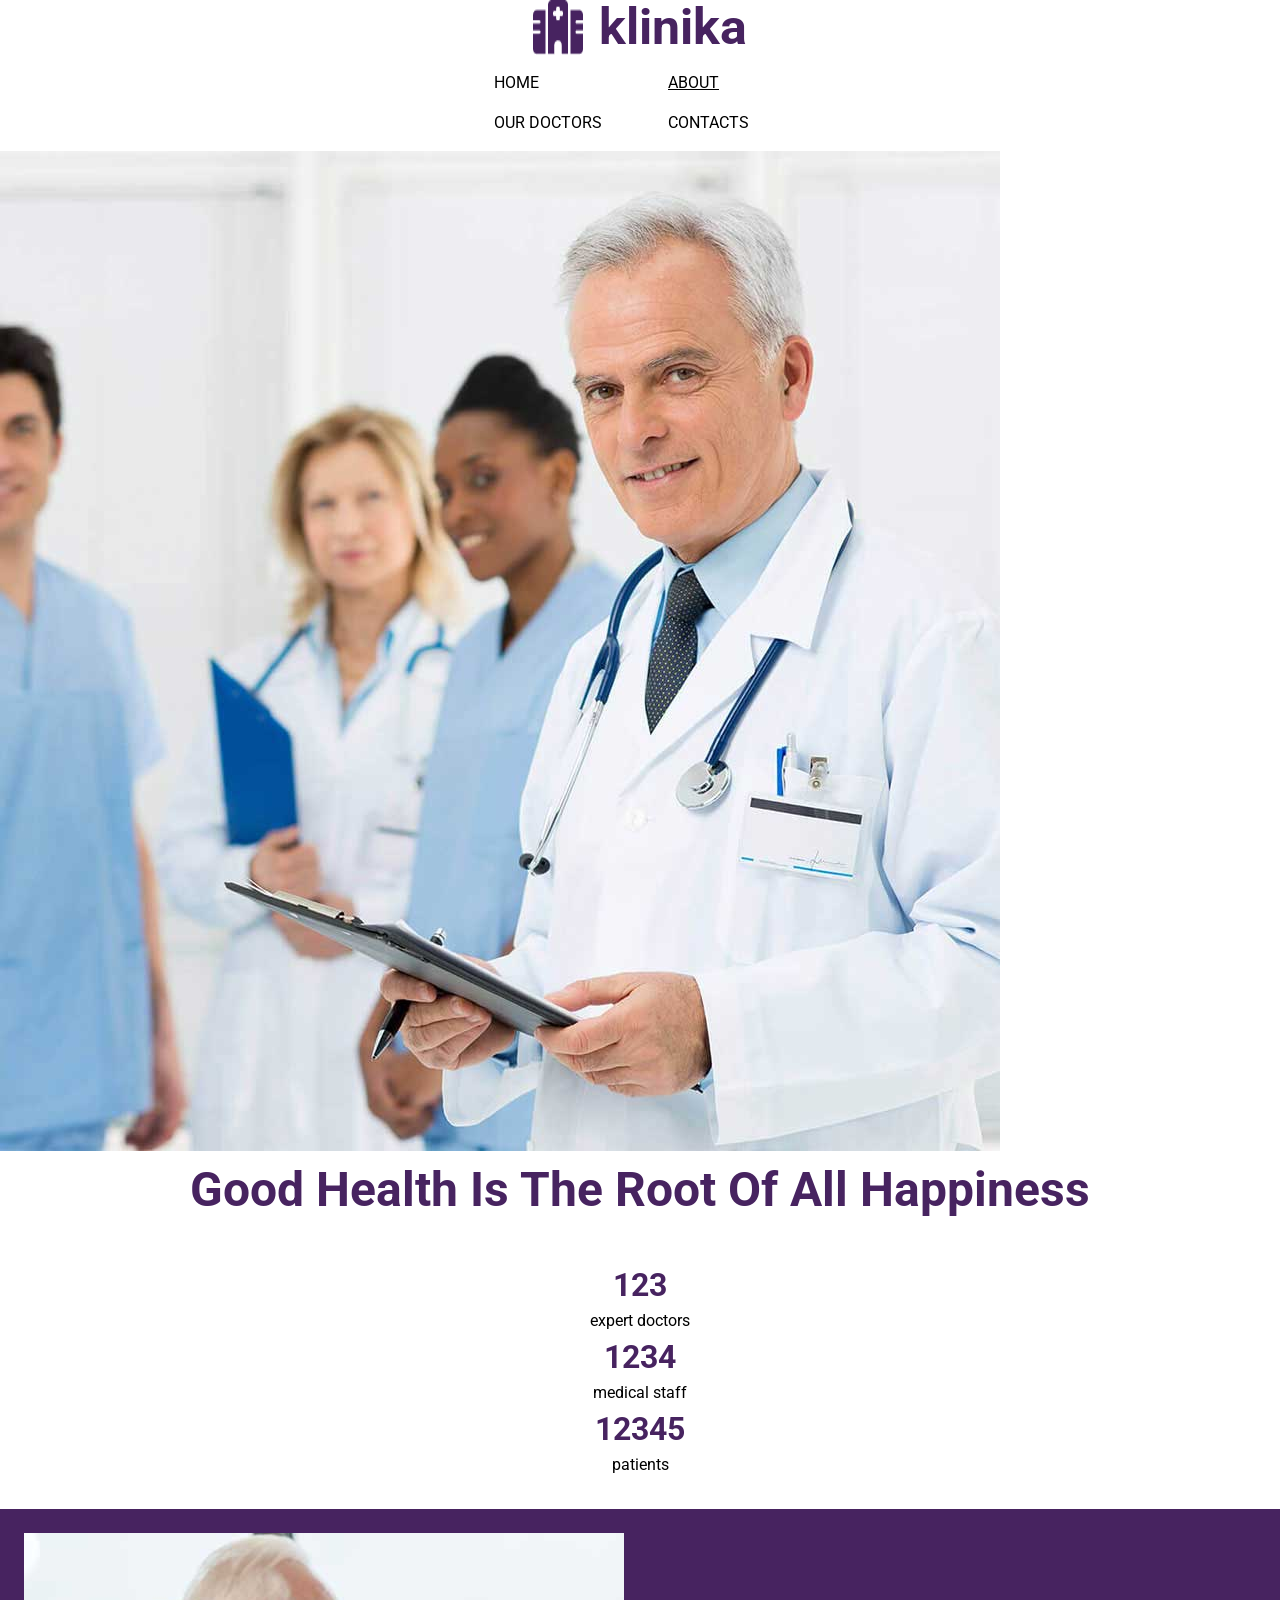
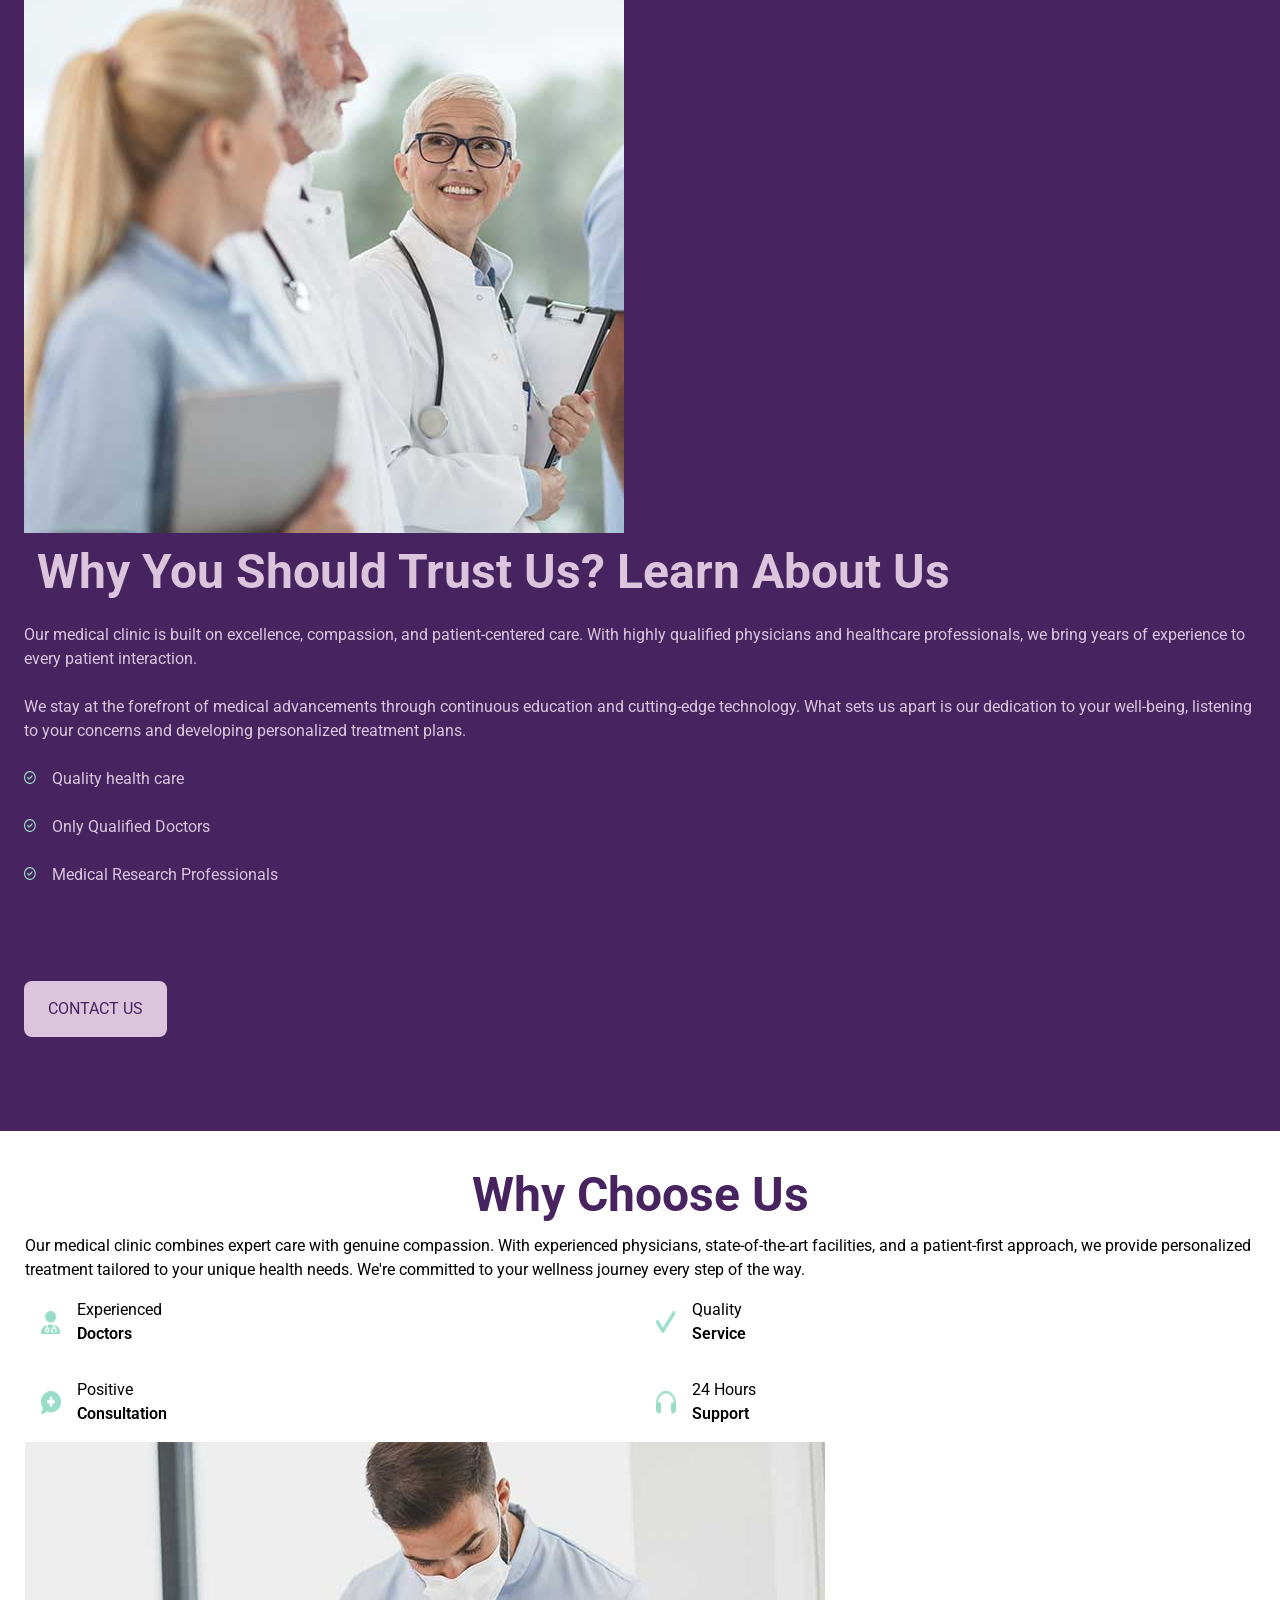
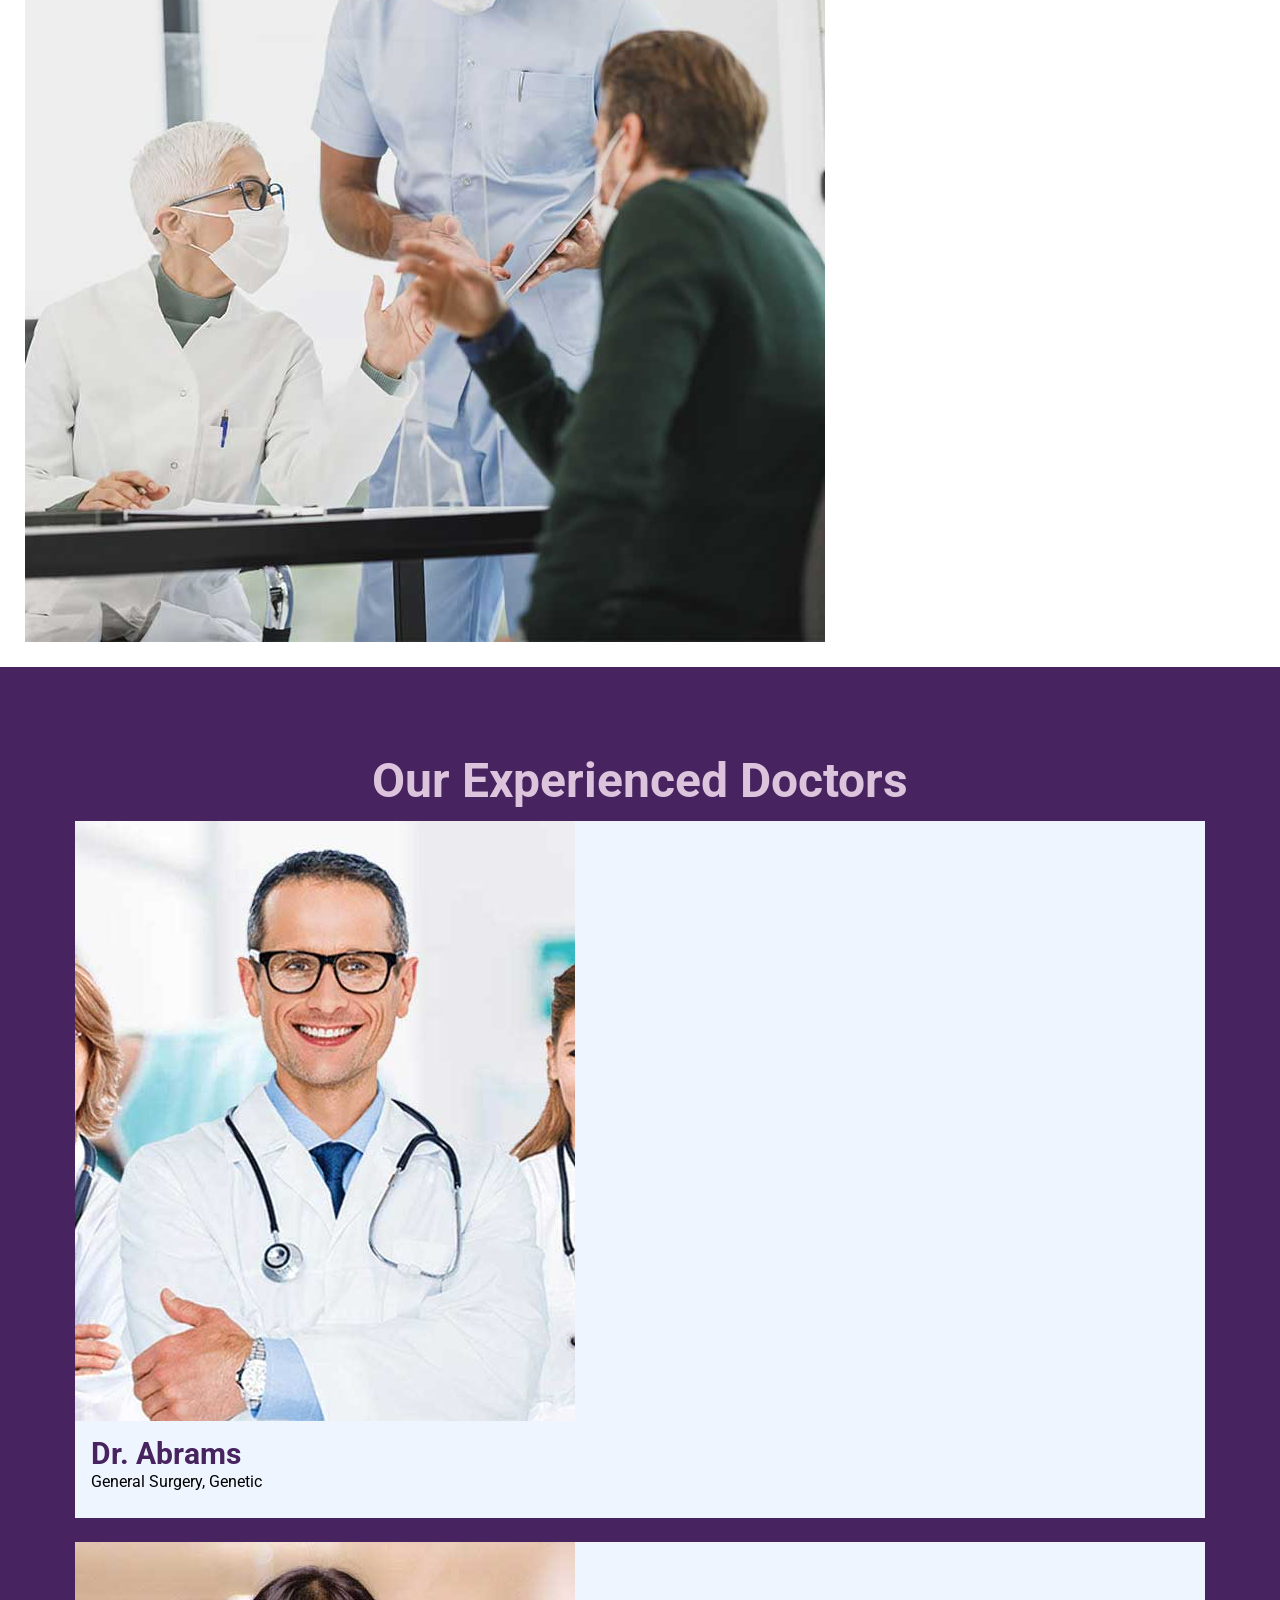
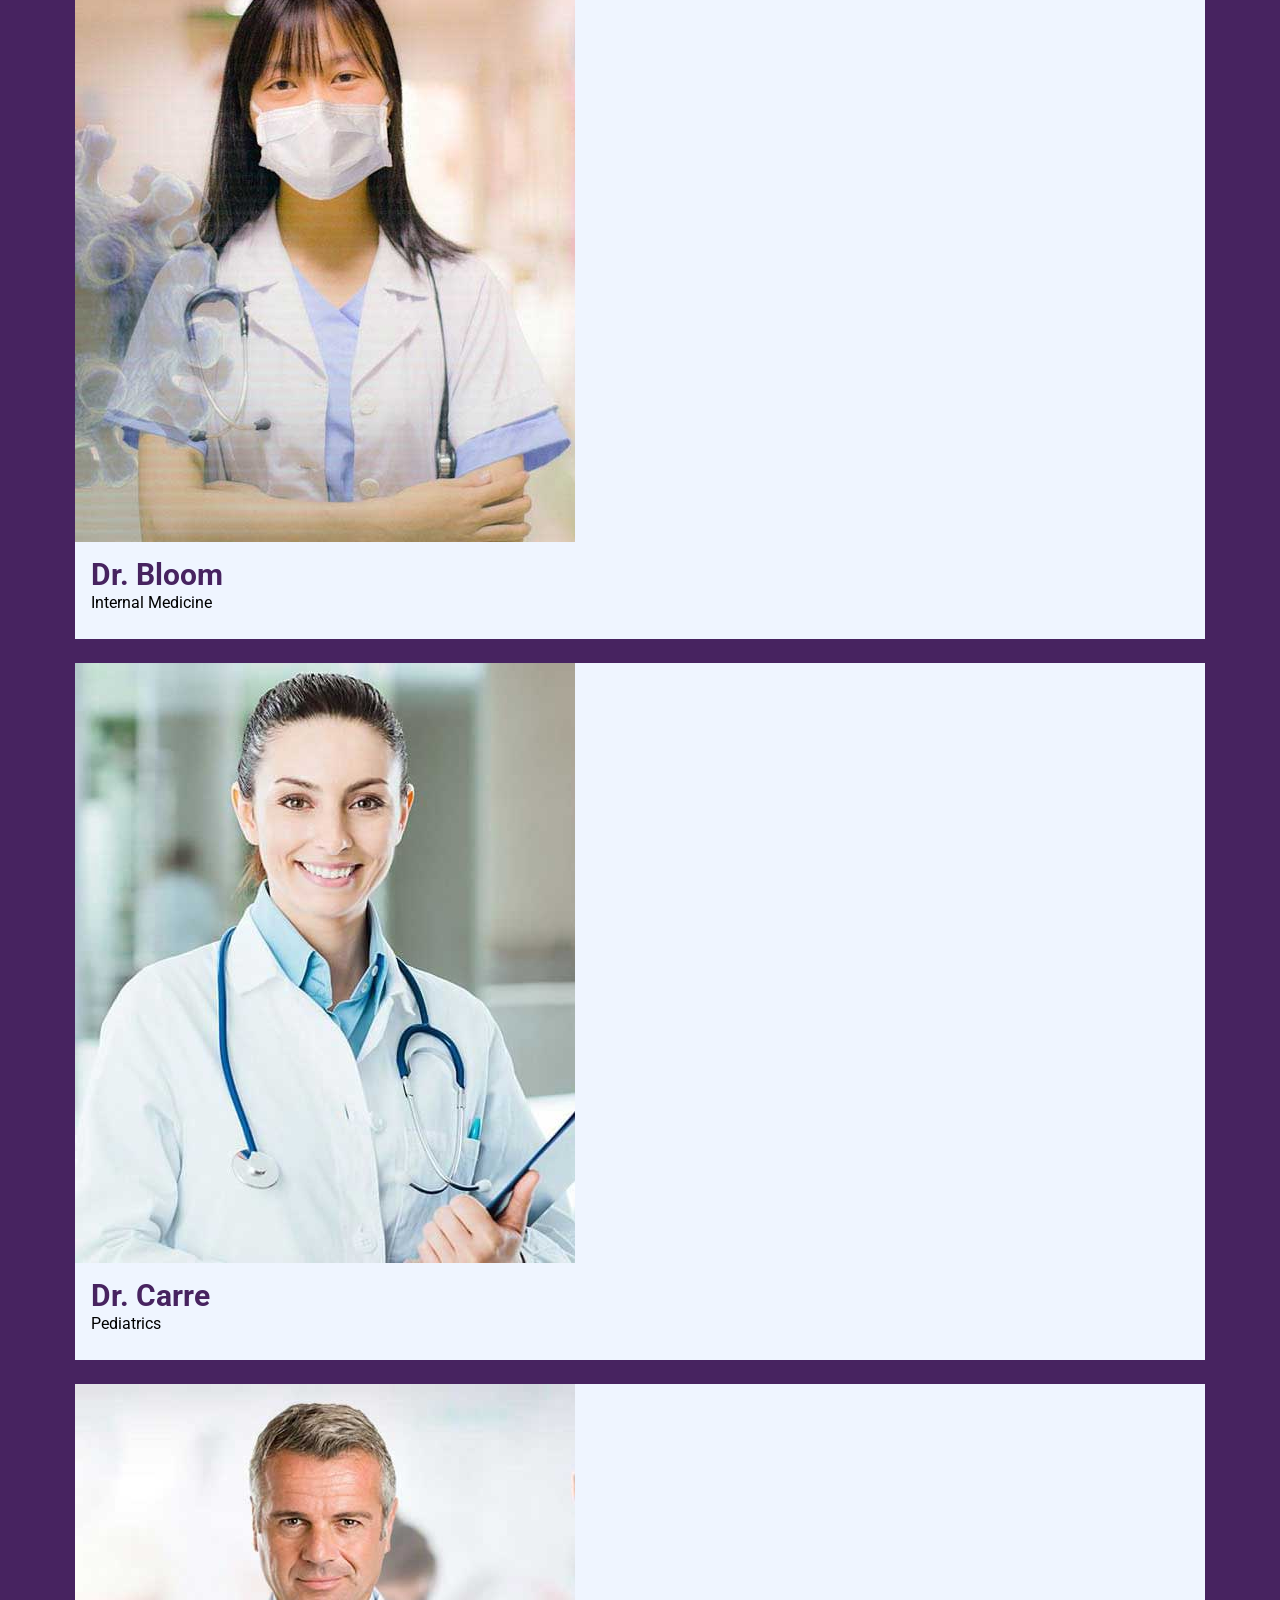
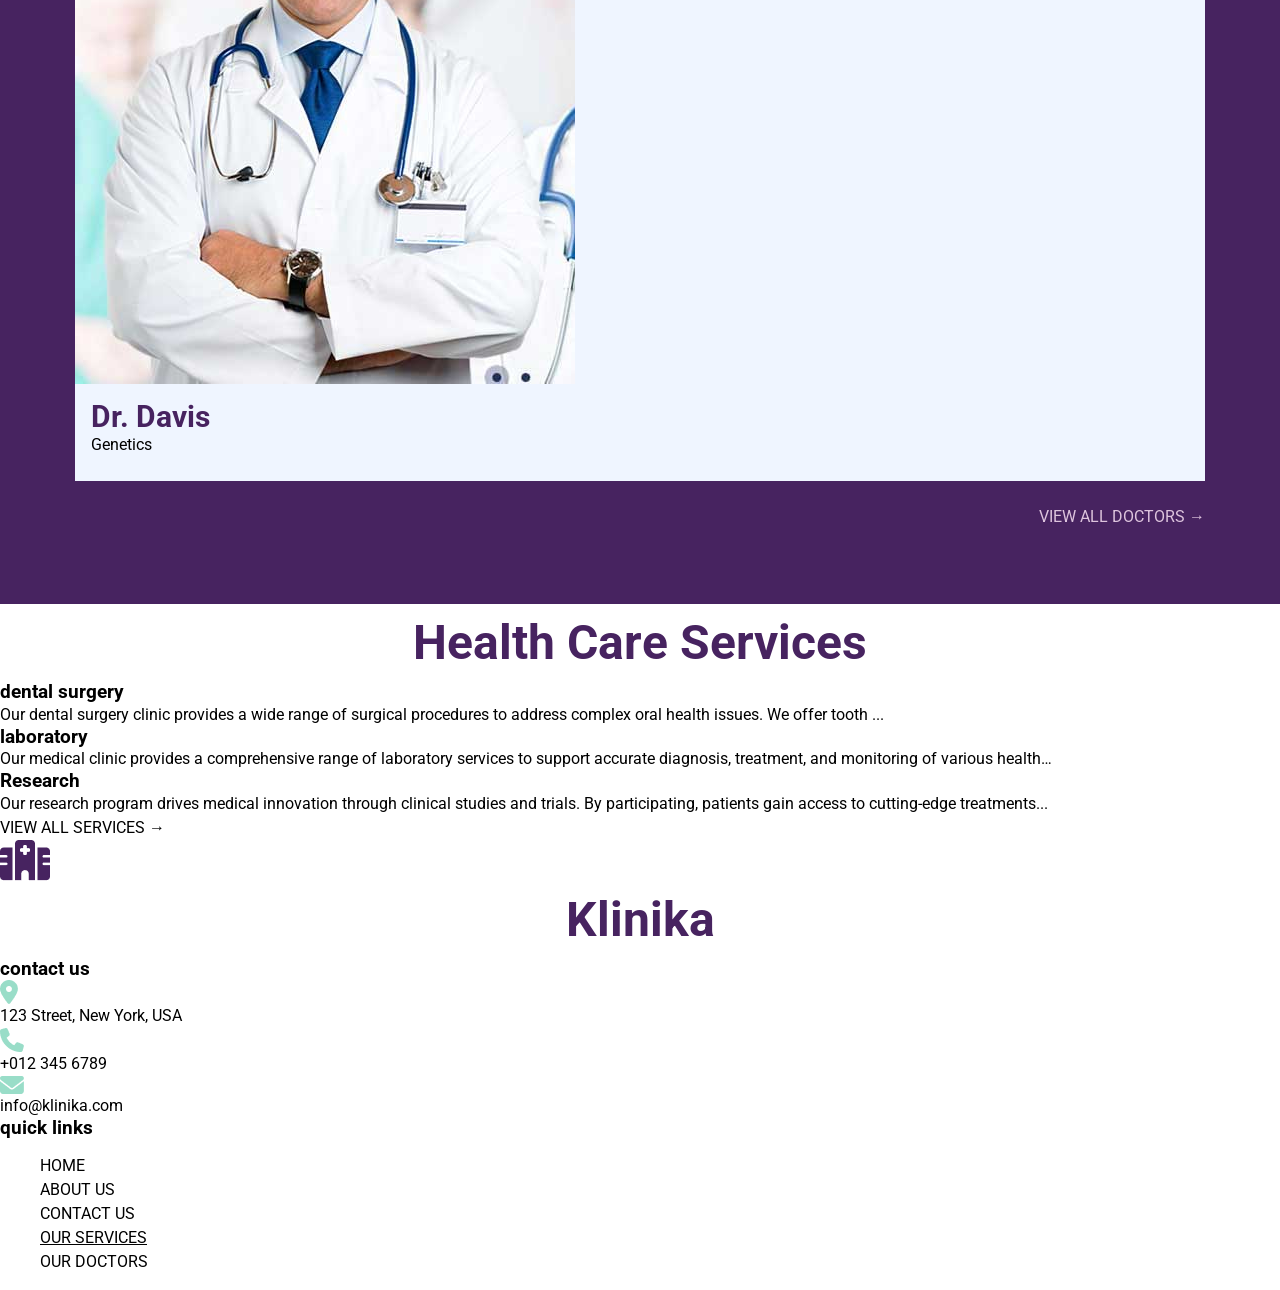
==== commit 67118367: "doctor section added all the styles" ====
--- a/dmit-1530-assignment-1-start/dmit-1530-assignment-1-start/index.html
+++ b/dmit-1530-assignment-1-start/dmit-1530-assignment-1-start/index.html
@@ -109,25 +109,29 @@
                 </div>
                 <img src="img/doctor-nurse-patient.jpg" alt="doctor and nurse talking with a patient">
             </section>
-            <section>
+            <section class="doctors">
                 <h2>our experienced doctors</h2>
                 <div>
                     <img src="img/doctor-abram.jpg" alt="doctor abram">
-                    <p>general surgery genetic</p>
+                    <h3>Dr. Abrams</h3>
+                    <p>general surgery, genetic</p>
                 </div>
                 <div>
                     <img src="img/doctor-blooms.jpg" alt="Doctor Blooms">
+                    <h3>Dr. Bloom</h3>
                     <P>Internal medicine</P>
                 </div>
                 <div>
                     <img src="img/doctor-carre.jpg" alt="Doctor Carre">
+                    <h3>Dr. Carre</h3>
                     <p>Pediatrics</p>
                 </div>
                 <div>
                     <img src="img/doctor-davis.jpg" alt="Doctor Davis">
+                    <h3>Dr. Davis</h3>
                     <p>genetics</p>
                 </div>
-                <p>VIEW ALL DOCTORS &rarr;</p>
+                <a href="#">VIEW ALL DOCTORS &rarr;</a>
             </section>
             <section>
                 <h2>health care services</h2>
--- a/dmit-1530-assignment-1-start/dmit-1530-assignment-1-start/css/styles.css
+++ b/dmit-1530-assignment-1-start/dmit-1530-assignment-1-start/css/styles.css
@@ -135,4 +135,38 @@
 
 .icons p>span {
     font-weight: 600;
+}
+
+.doctors {
+    background-color: var(--inner-background);
+    padding: 4.6875rem;
+}
+
+.doctors h2 {
+    color: var(--close-purple);
+}
+
+.doctors div {
+    background-color: var(--card-texts);
+    margin-bottom: 1.5rem;
+    padding-bottom: 0.5rem;
+}
+
+.doctors p {
+    text-transform: capitalize;
+    margin: 0 0 1rem 1rem;
+}
+
+.doctors h3 {
+    color: var(--inner-background);
+    margin: 1rem 0 0 1rem;
+    font-size: 1.875rem;
+}
+
+.doctors a {
+    margin-left: auto;
+    display: block;
+    width: fit-content;
+    color: var(--close-purple);
+    text-decoration: none;
 }
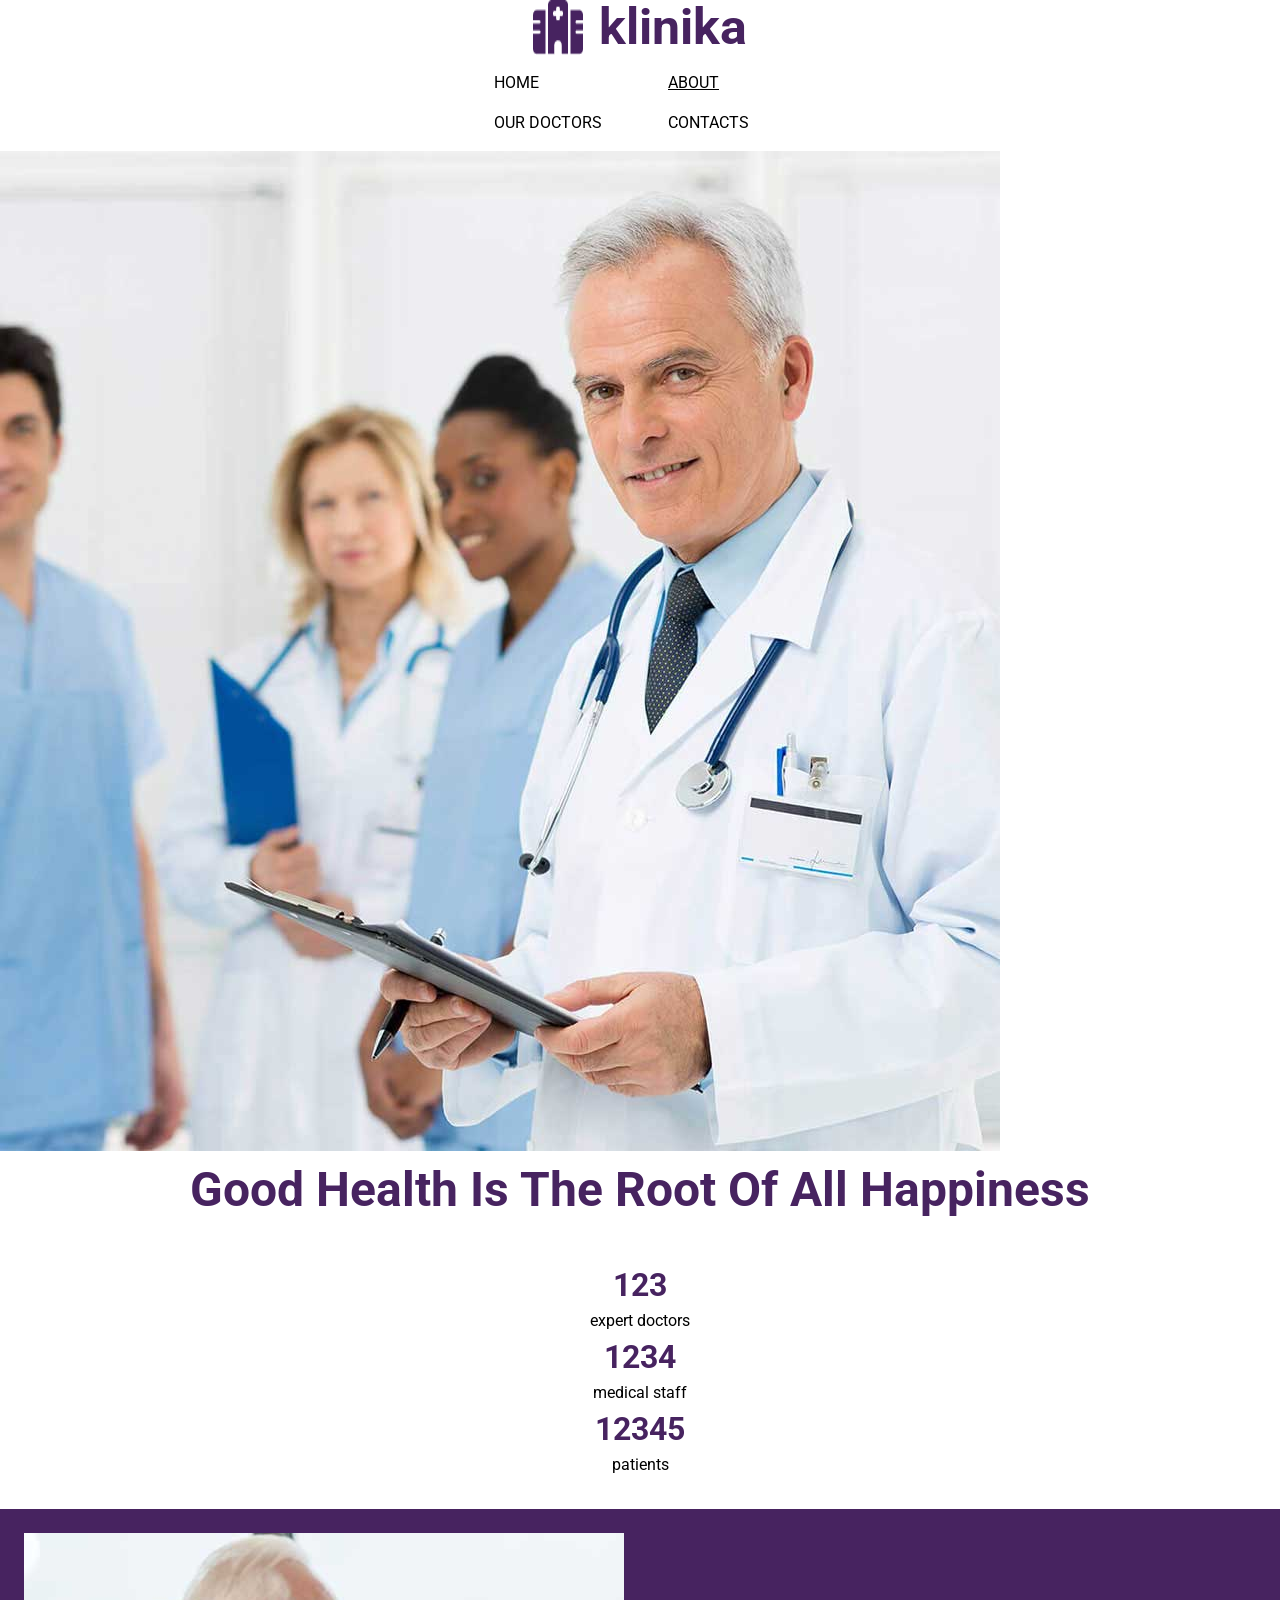
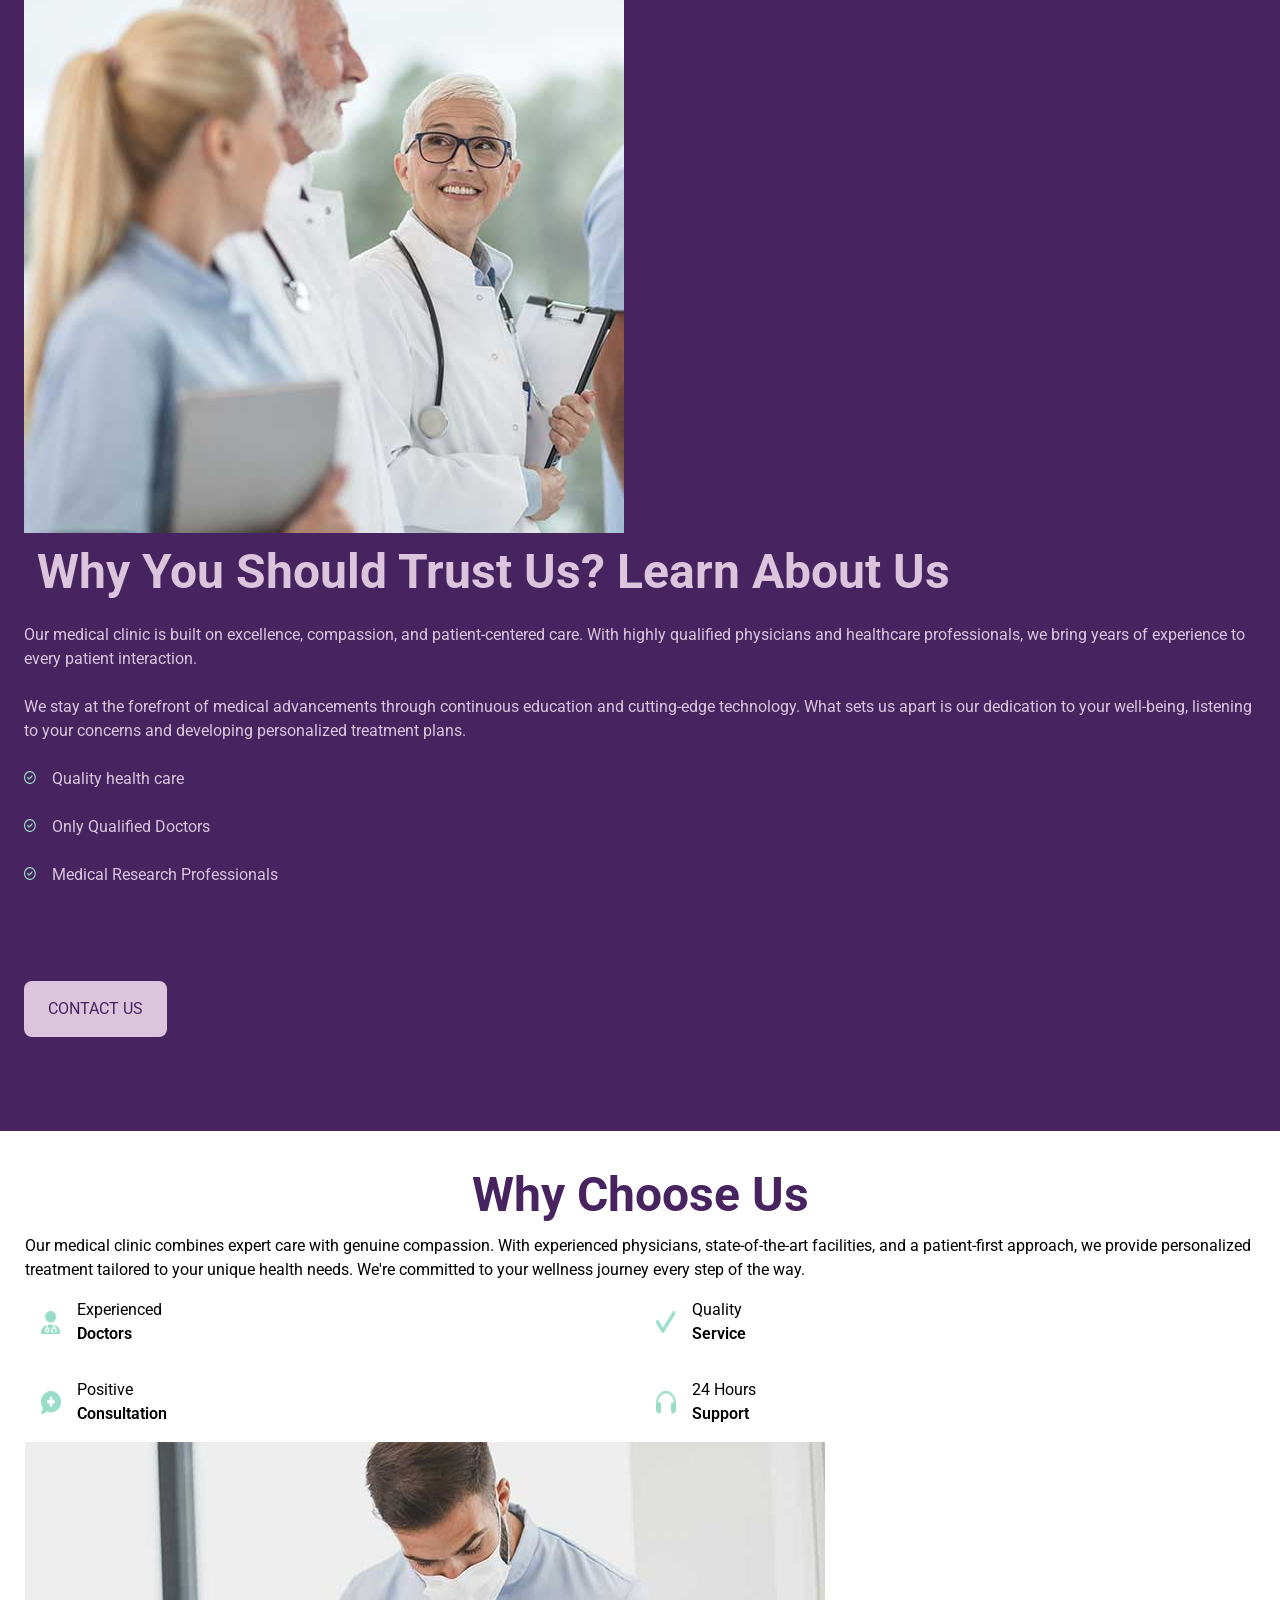
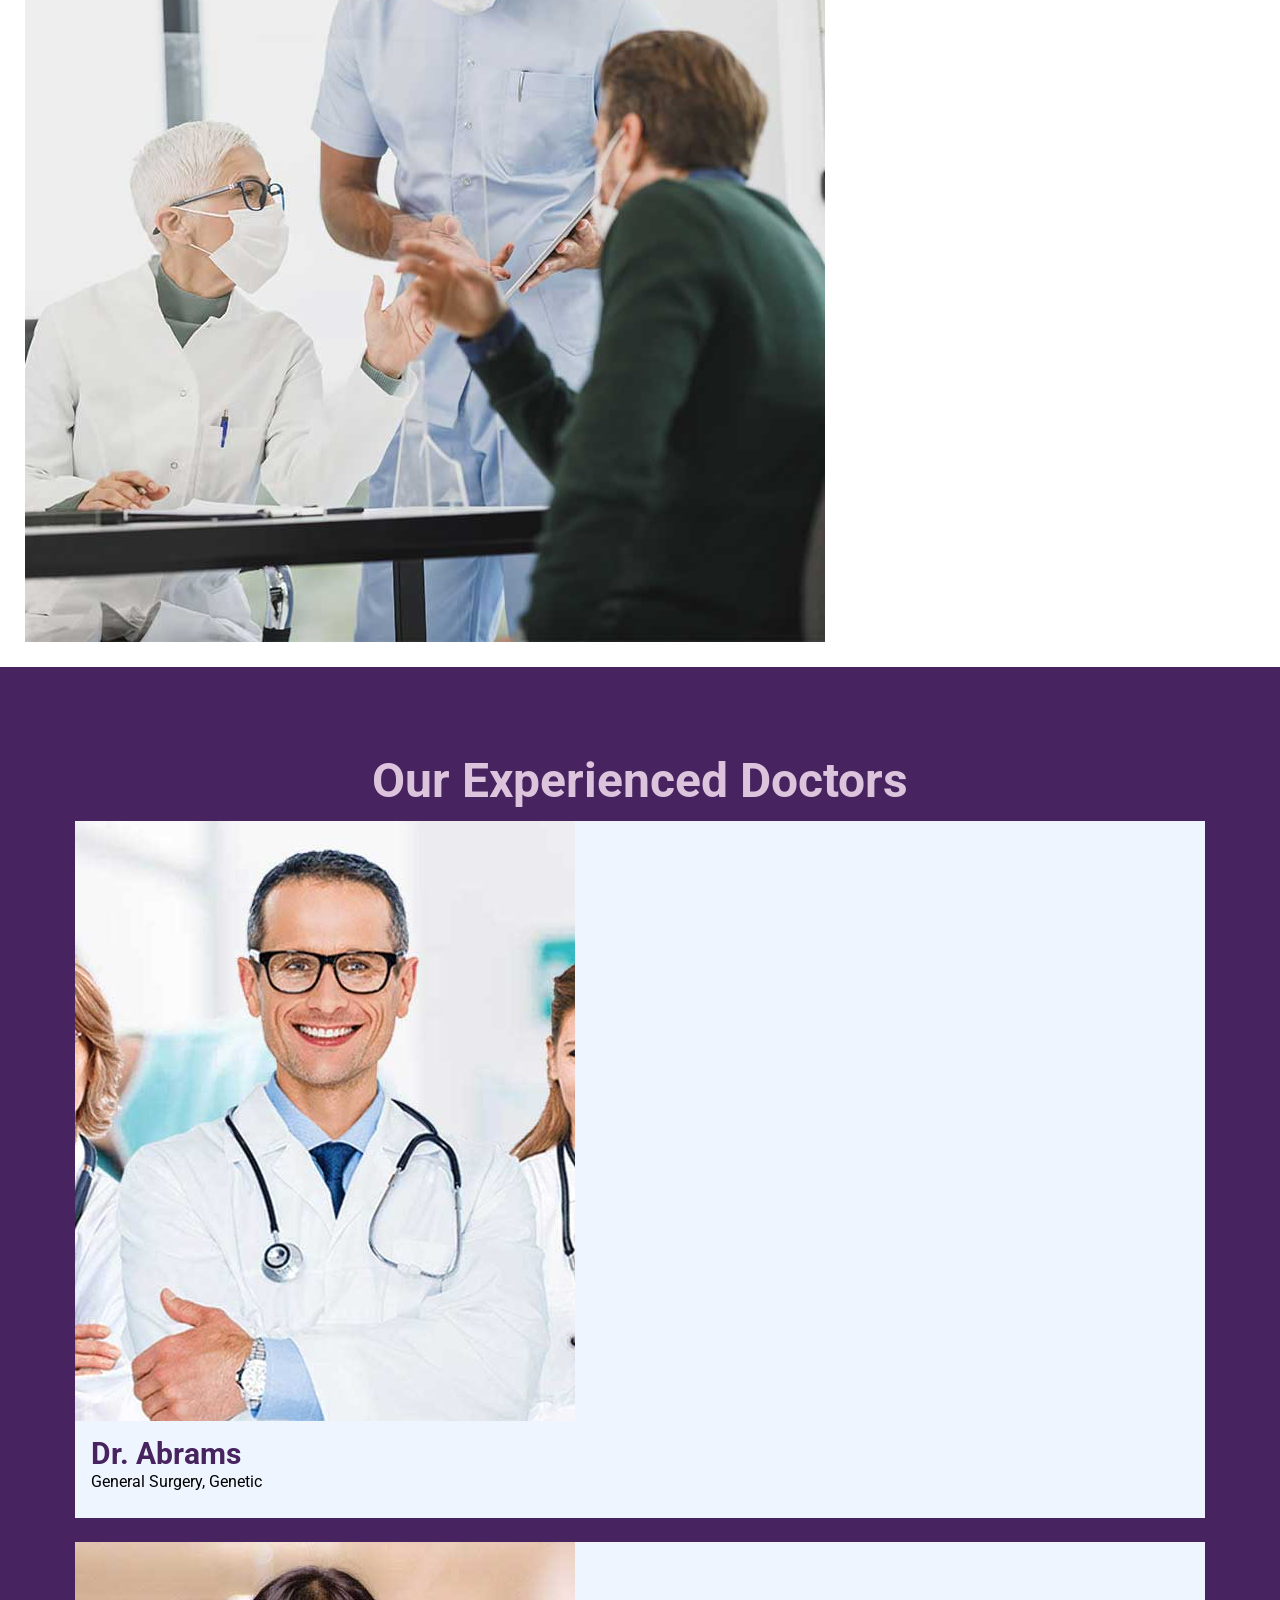
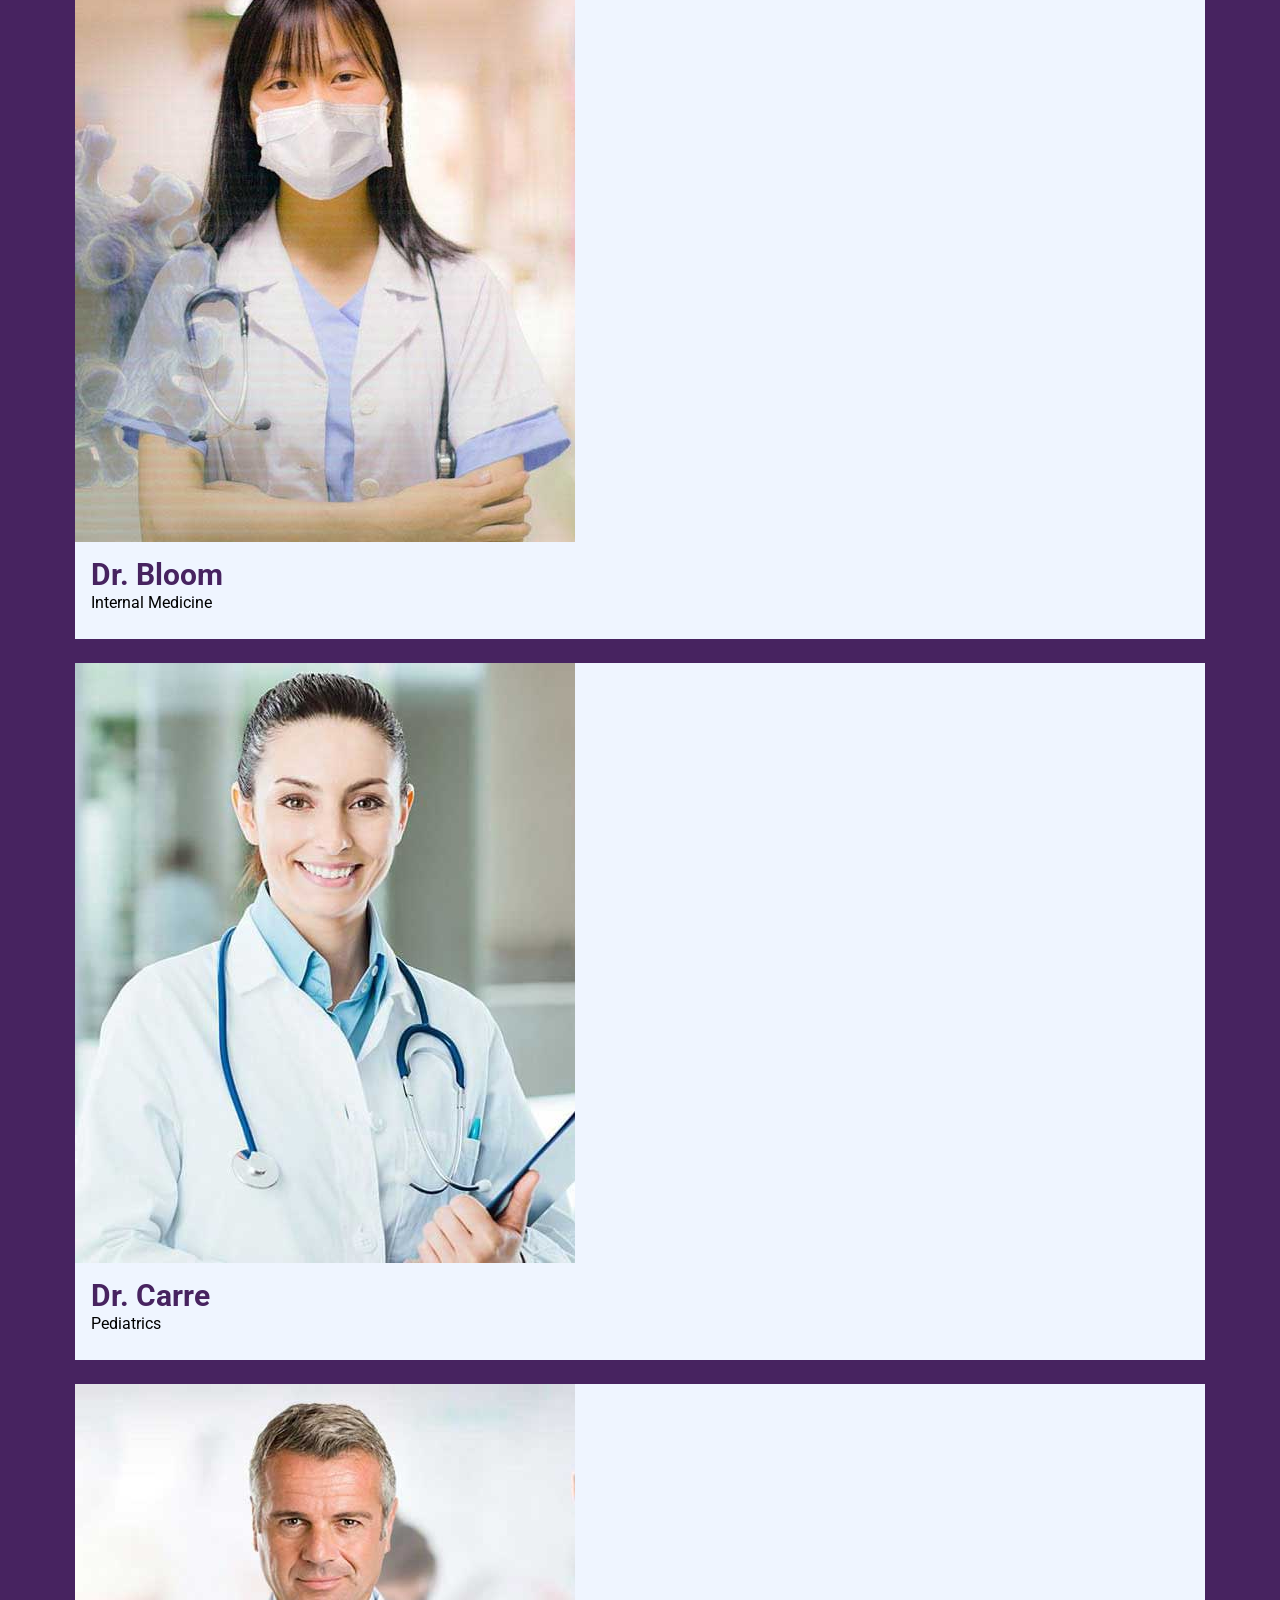
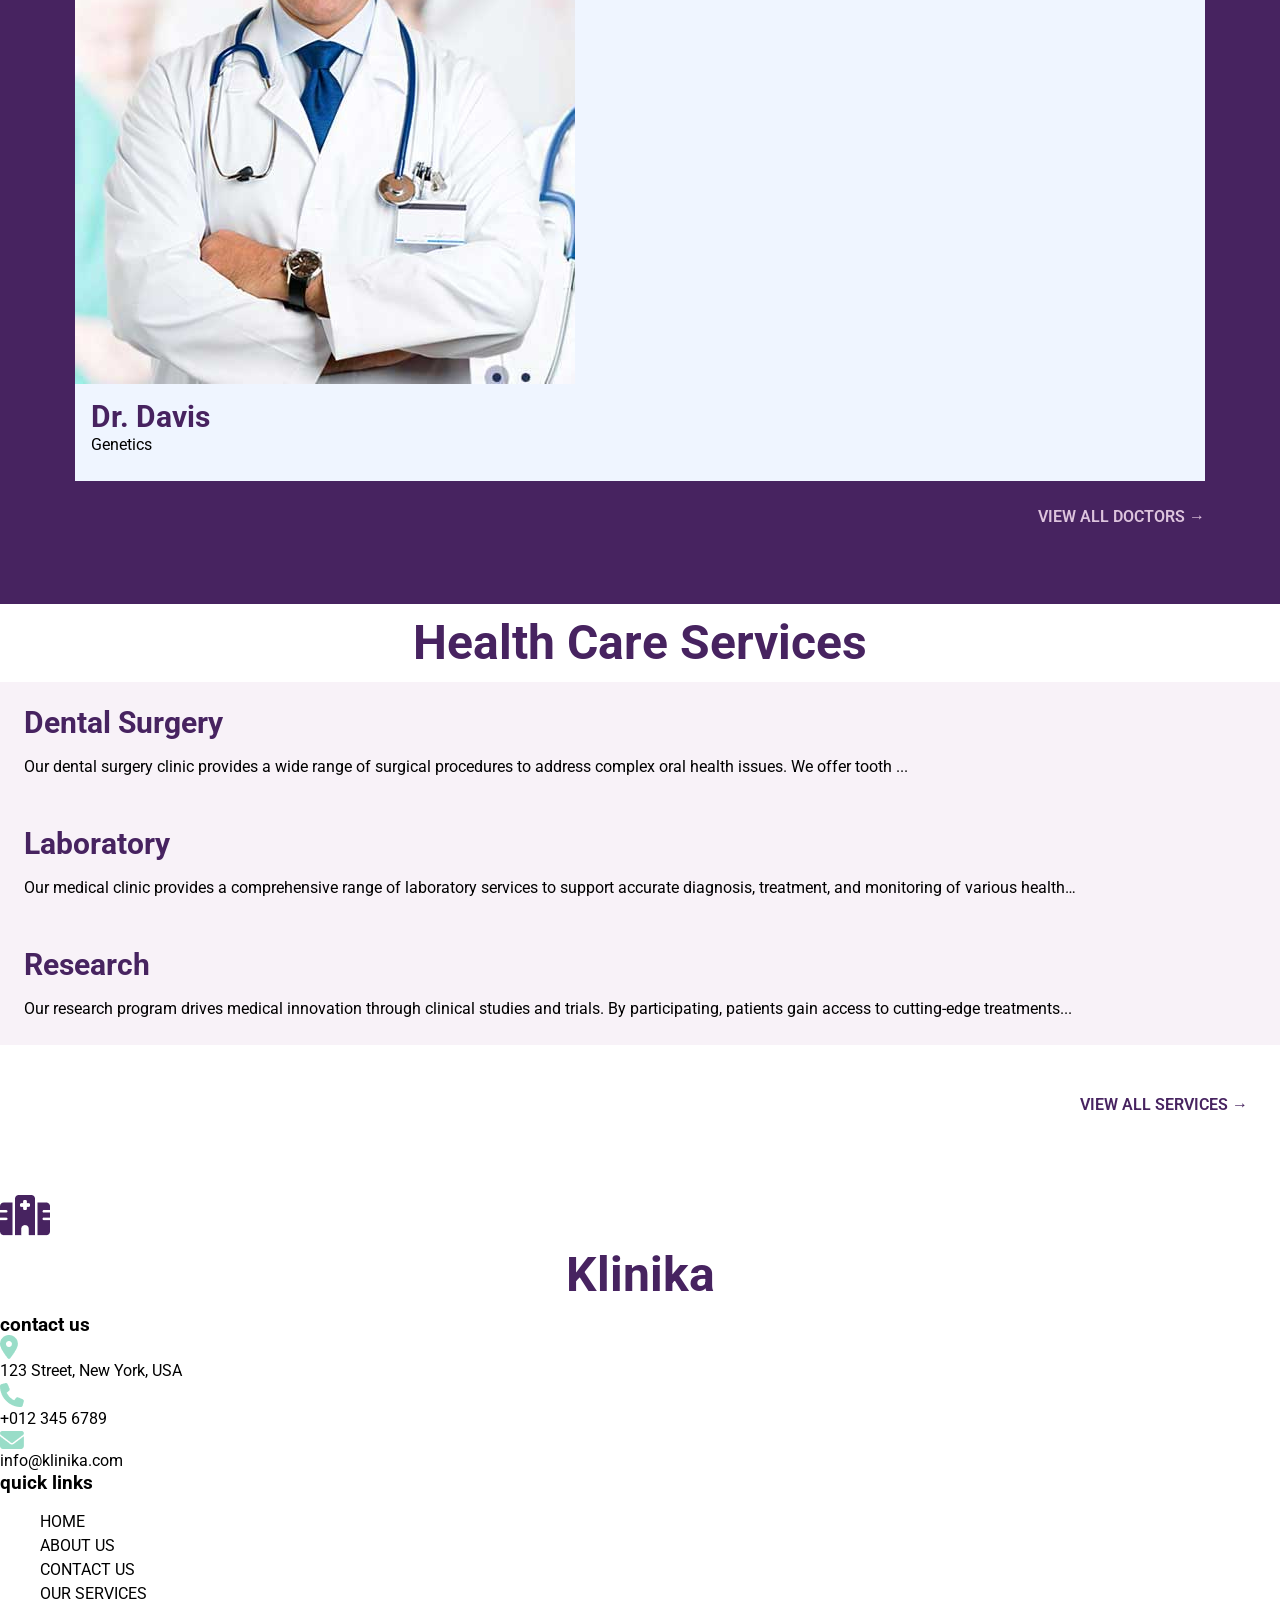
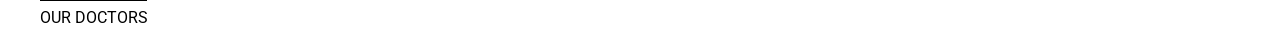
==== commit cf1012b1: "service section adding styles" ====
--- a/dmit-1530-assignment-1-start/dmit-1530-assignment-1-start/index.html
+++ b/dmit-1530-assignment-1-start/dmit-1530-assignment-1-start/index.html
@@ -133,7 +133,7 @@
                 </div>
                 <a href="#">VIEW ALL DOCTORS &rarr;</a>
             </section>
-            <section>
+            <section class="services">
                 <h2>health care services</h2>
                 <section>
                     <h3>dental surgery</h3>
@@ -152,7 +152,7 @@
                         participating,
                         patients gain access to cutting-edge treatments...</p>
                 </section>
-                <p>VIEW ALL SERVICES &rarr;</p>
+                <div><a href="#">VIEW ALL SERVICES &rarr;</a></div>
             </section>
         </main>
         <footer>
--- a/dmit-1530-assignment-1-start/dmit-1530-assignment-1-start/css/styles.css
+++ b/dmit-1530-assignment-1-start/dmit-1530-assignment-1-start/css/styles.css
@@ -169,4 +169,28 @@
     width: fit-content;
     color: var(--close-purple);
     text-decoration: none;
+    font-weight: 600;
+}
+
+.services section {
+    padding: 1.5rem;
+    background-color: var(--texts-background);
+}
+
+.services h3 {
+    font-size: 1.875rem;
+    margin-bottom: 1rem;
+    color: var(--inner-background);
+    text-transform: capitalize;
+}
+
+.services div {
+    text-align: right;
+    margin: 3rem 2rem 4.875rem 0;
+}
+
+.services a {
+    color: var(--inner-background);
+    text-decoration: none;
+    font-weight: 600;
 }
